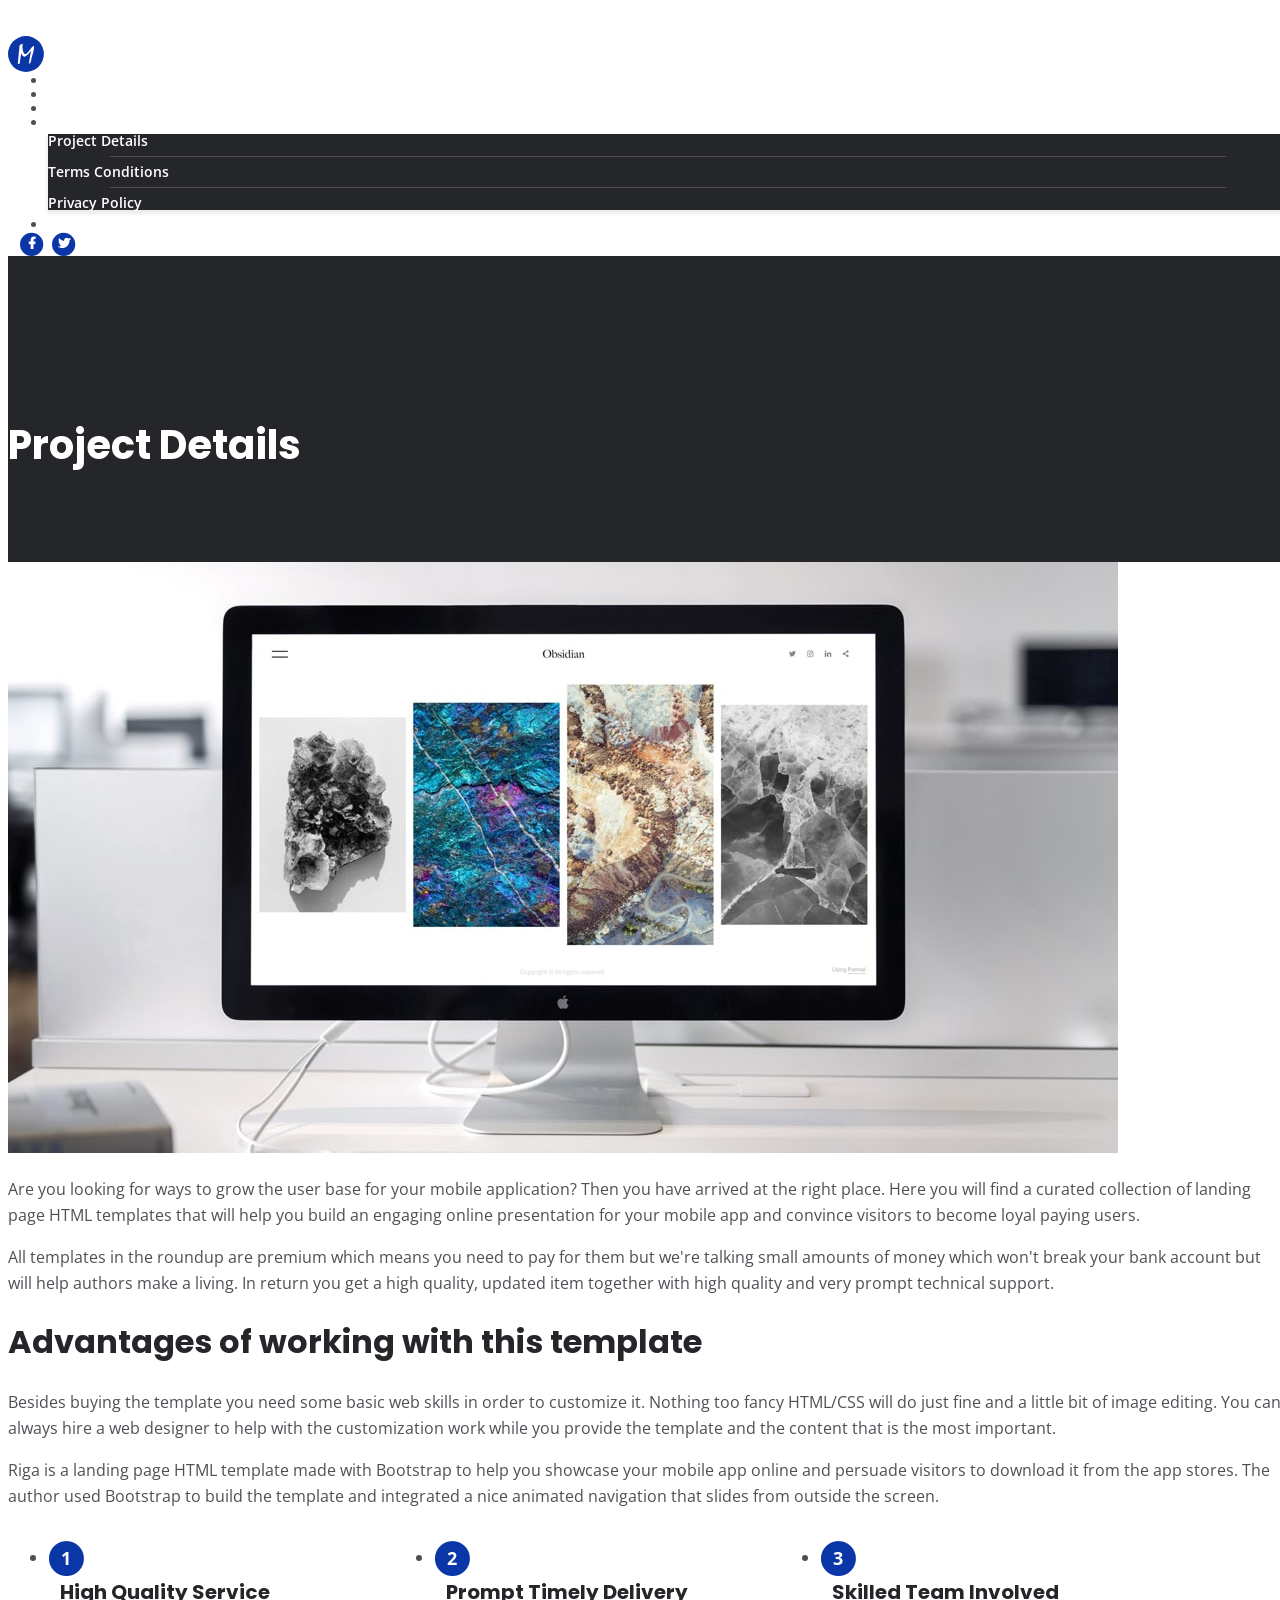
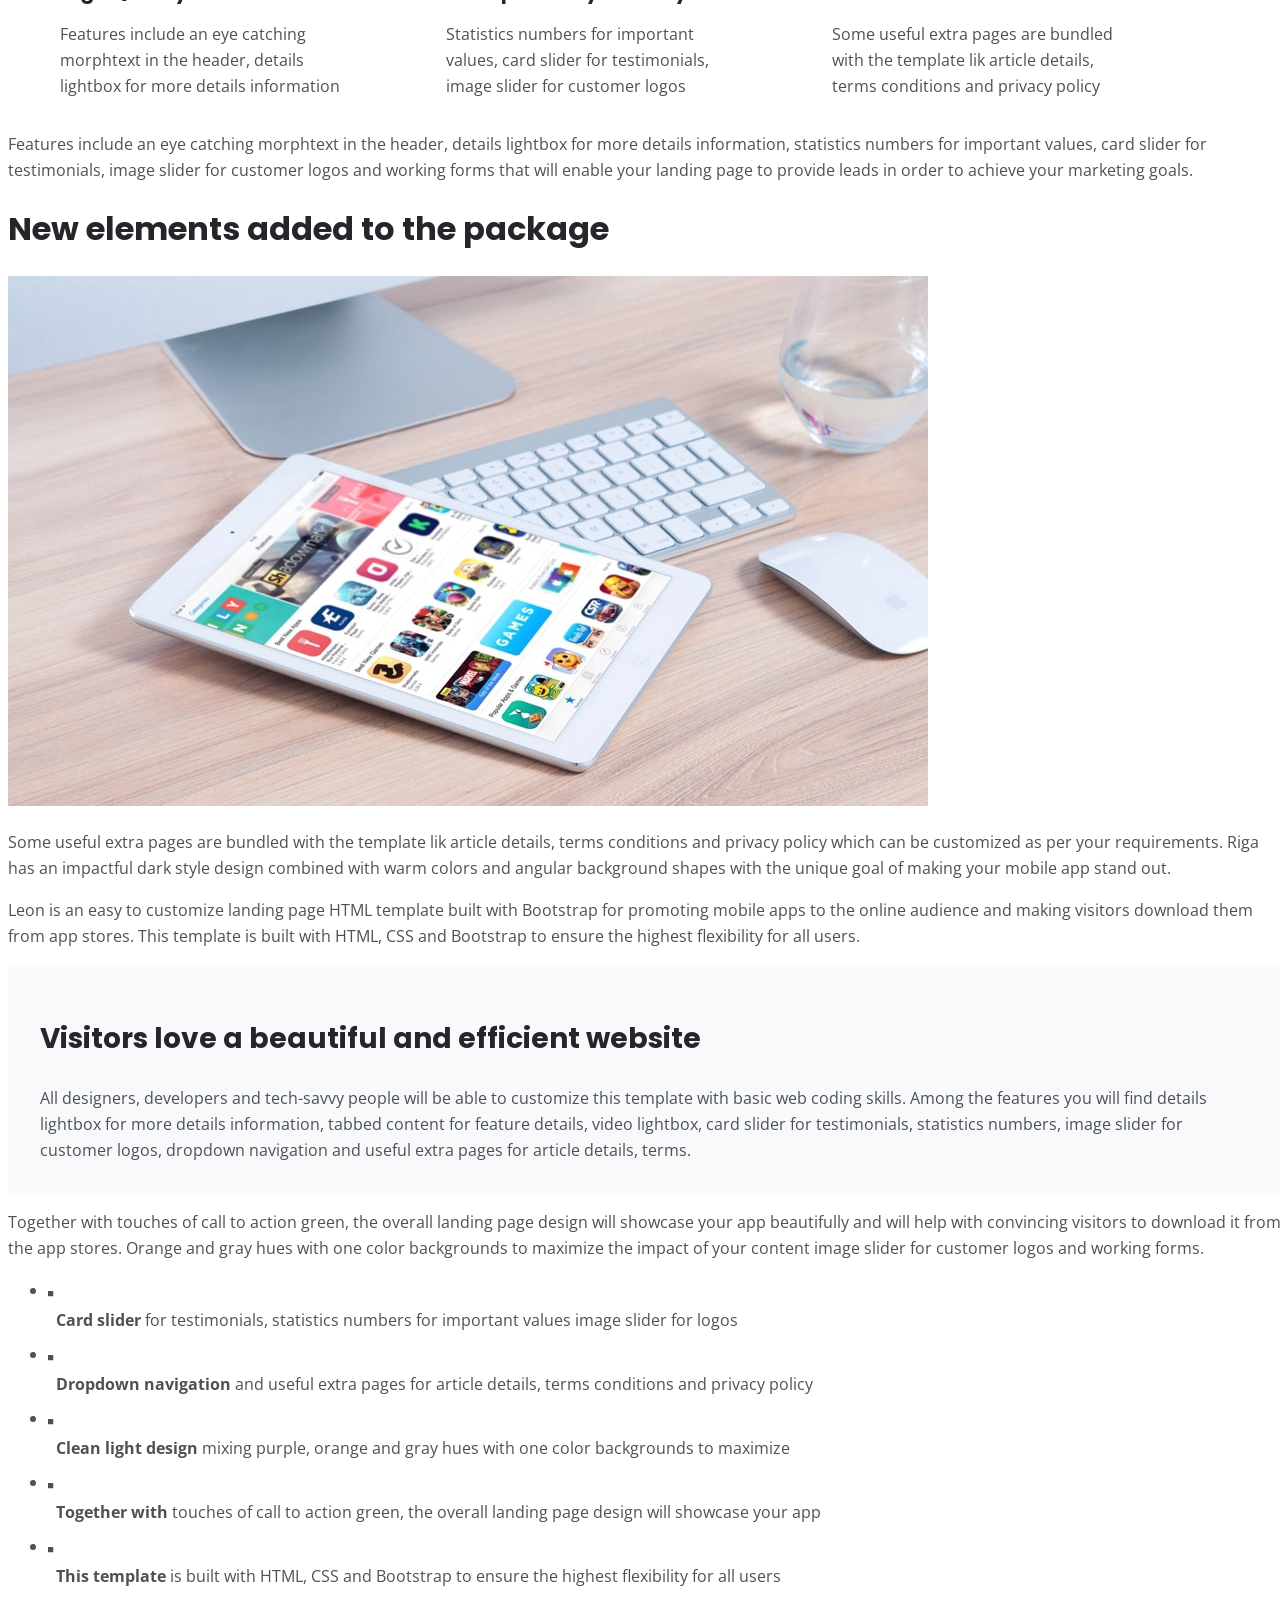
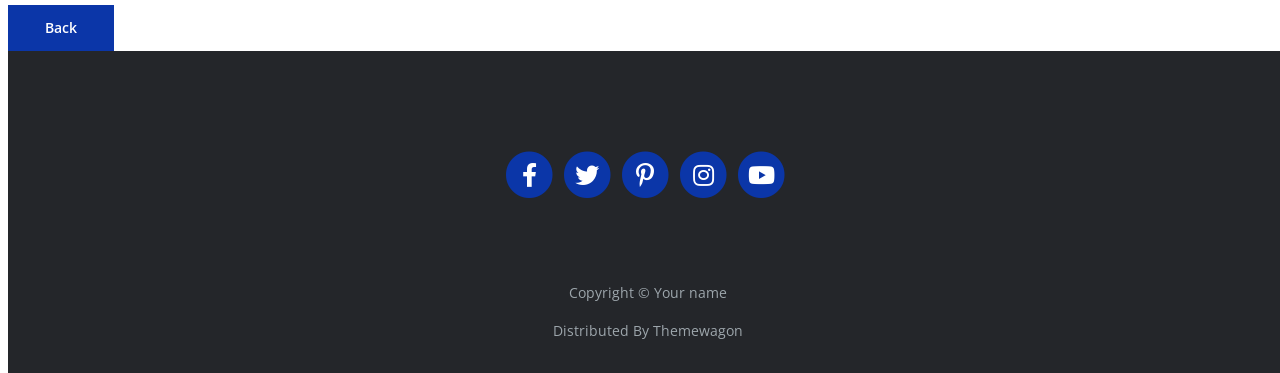
==== project.html @ 50401dd2 "first" ====
<!DOCTYPE html>
<html lang="en">
<head>
    <meta charset="utf-8">
    <meta name="viewport" content="width=device-width, initial-scale=1, shrink-to-fit=no">
    
    <!-- SEO Meta Tags -->
    <meta name="description" content="Your description">
    <meta name="author" content="Your name">

    <!-- OG Meta Tags to improve the way the post looks when you share the page on Facebook, Twitter, LinkedIn -->
	<meta property="og:site_name" content="" /> <!-- website name -->
	<meta property="og:site" content="" /> <!-- website link -->
	<meta property="og:title" content=""/> <!-- title shown in the actual shared post -->
	<meta property="og:description" content="" /> <!-- description shown in the actual shared post -->
	<meta property="og:image" content="" /> <!-- image link, make sure it's jpg -->
	<meta property="og:url" content="" /> <!-- where do you want your post to link to -->
	<meta name="twitter:card" content="summary_large_image"> <!-- to have large image post format in Twitter -->

    <!-- Webpage Title -->
    <title>Project Details - Mark</title>
    
    <!-- Styles -->
    <link rel="preconnect" href="https://fonts.gstatic.com">
    <link href="https://fonts.googleapis.com/css2?family=Open+Sans:ital,wght@0,400;0,600;0,700;1,400&family=Poppins:wght@600&display=swap" rel="stylesheet">
    <link href="css/bootstrap.css" rel="stylesheet">
    <link href="css/fontawesome-all.css" rel="stylesheet">
	<link href="css/styles.css" rel="stylesheet">
	
	<!-- Favicon  -->
    <link rel="icon" href="images/favicon.png">
</head>
<body data-spy="scroll" data-target=".fixed-top">
    
    <!-- Navigation -->
    <nav class="navbar navbar-expand-lg fixed-top navbar-dark">
        <div class="container">
            
            <!-- Image Logo -->
            <a class="navbar-brand logo-image" href="index.html"><img src="images/logo.svg" alt="alternative"></a>  

            <!-- Text Logo - Use this if you don't have a graphic logo -->
            <!-- <a class="navbar-brand logo-text page-scroll" href="index.html">Mark</a> -->

            <button class="navbar-toggler p-0 border-0" type="button" data-toggle="offcanvas">
                <span class="navbar-toggler-icon"></span>
            </button>

            <div class="navbar-collapse offcanvas-collapse" id="navbarsExampleDefault">
                <ul class="navbar-nav ml-auto">
                    <li class="nav-item">
                        <a class="nav-link page-scroll" href="index.html#header">Home <span class="sr-only">(current)</span></a>
                    </li>
                    <li class="nav-item">
                        <a class="nav-link page-scroll" href="index.html#about">About</a>
                    </li>
                    <li class="nav-item">
                        <a class="nav-link page-scroll" href="index.html#services">Services</a>
                    </li>
                    <li class="nav-item dropdown">
                        <a class="nav-link dropdown-toggle" href="#" id="dropdown01" data-toggle="dropdown" aria-haspopup="true" aria-expanded="false">Drop</a>
                        <div class="dropdown-menu" aria-labelledby="dropdown01">
                            <a class="dropdown-item page-scroll" href="project.html">Project Details</a>
                            <div class="dropdown-divider"></div>
                            <a class="dropdown-item page-scroll" href="terms.html">Terms Conditions</a>
                            <div class="dropdown-divider"></div>
                            <a class="dropdown-item page-scroll" href="privacy.html">Privacy Policy</a>
                        </div>
                    </li>
                    <li class="nav-item">
                        <a class="nav-link page-scroll" href="index.html#contact">Contact</a>
                    </li>
                </ul>
                <span class="nav-item social-icons">
                    <span class="fa-stack">
                        <a href="#your-link">
                            <i class="fas fa-circle fa-stack-2x"></i>
                            <i class="fab fa-facebook-f fa-stack-1x"></i>
                        </a>
                    </span>
                    <span class="fa-stack">
                        <a href="#your-link">
                            <i class="fas fa-circle fa-stack-2x"></i>
                            <i class="fab fa-twitter fa-stack-1x"></i>
                        </a>
                    </span>
                </span>
            </div> <!-- end of navbar-collapse -->
        </div> <!-- end of container -->
    </nav> <!-- end of navbar -->
    <!-- end of navigation -->


    <!-- Header -->
    <header class="ex-header">
        <div class="container">
            <div class="row">
                <div class="col-xl-10 offset-xl-1">
                    <h1>Project Details</h1>
                </div> <!-- end of col -->
            </div> <!-- end of row -->
        </div> <!-- end of container -->
    </header> <!-- end of ex-header -->
    <!-- end of header -->


    <!-- Basic -->
    <div class="ex-basic-1 pt-5 pb-5">
        <div class="container">
            <div class="row">
                <div class="col-lg-12">
                    <img class="img-fluid mt-5 mb-3" src="images/project-details-large.jpg" alt="alternative">
                </div> <!-- end of col -->
            </div> <!-- end of row -->
        </div> <!-- end of container -->
    </div> <!-- end of ex-basic-1 -->
    <!-- end of basic -->


    <!-- Basic -->
    <div class="ex-basic-1 pt-4">
        <div class="container">
            <div class="row">
                <div class="col-xl-10 offset-xl-1">
                    <p>Are you looking for ways to grow the user base for your mobile application? Then you have arrived at the right place. Here you will find a curated collection of landing page HTML templates that will help you build an engaging online presentation for your mobile app and convince visitors to become loyal paying users.</p>
                    <p class="mb-5">All templates in the roundup are premium which means you need to pay for them but we're talking small amounts of money which won't break your bank account but will help authors make a living. In return you get a high quality, updated item together with high quality and very prompt technical support.</p>

                    <h2 class="mb-3">Advantages of working with this template</h2>
                    <p>Besides buying the template you need some basic web skills in order to customize it. Nothing too fancy HTML/CSS will do just fine and a little bit of image editing. You can always hire a web designer to help with the customization work while you provide the template and the content that is the most important.</p>
                    <p class="mb-4">Riga is a landing page HTML template made with Bootstrap to help you showcase your mobile app online and persuade visitors to download it from the app stores. The author used Bootstrap to build the template and integrated a nice animated navigation that slides from outside the screen.</p>
                </div> <!-- end of col -->
            </div> <!-- end of row -->
        </div> <!-- end of container -->
    </div> <!-- end of ex-basic-1 -->
    <!-- end of basic -->


    <!-- Cards -->
    <div class="ex-cards-1 pt-3 pb-3">
        <div class="container">
            <div class="row">
                <div class="col-lg-12">
                    
                    <!-- Card -->
                    <div class="card">
                        <ul class="list-unstyled">
                            <li class="media">
                                <span class="fa-stack">
                                    <span class="fas fa-circle fa-stack-2x"></span>
                                    <span class="fa-stack-1x">1</span>
                                </span>
                                <div class="media-body">
                                    <h5>High Quality Service</h5>
                                    <p>Features include an eye catching morphtext in the header, details lightbox for more details information</p>
                                </div>
                            </li>
                        </ul>
                    </div> <!-- end of card -->
                    <!-- end of card -->

                    <!-- Card -->
                    <div class="card">
                        <ul class="list-unstyled">
                            <li class="media">
                                <span class="fa-stack">
                                    <span class="fas fa-circle fa-stack-2x"></span>
                                    <span class="fa-stack-1x">2</span>
                                </span>
                                <div class="media-body">
                                    <h5>Prompt Timely Delivery</h5>
                                    <p>Statistics numbers for important values, card slider for testimonials, image slider for customer logos</p>
                                </div>
                            </li>
                        </ul>
                    </div> <!-- end of card -->
                    <!-- end of card -->

                    <!-- Card -->
                    <div class="card">
                        <ul class="list-unstyled">
                            <li class="media">
                                <span class="fa-stack">
                                    <span class="fas fa-circle fa-stack-2x"></span>
                                    <span class="fa-stack-1x">3</span>
                                </span>
                                <div class="media-body">
                                    <h5>Skilled Team Involved</h5>
                                    <p>Some useful extra pages are bundled with the template lik article details, terms conditions and privacy policy</p>
                                </div>
                            </li>
                        </ul>
                    </div> <!-- end of card -->
                    <!-- end of card -->

                </div> <!-- end of col -->   
            </div> <!-- end of row -->   
        </div> <!-- end of container -->   
    </div> <!-- end of ex-cards-1 -->
    <!-- end of cards -->


    <!-- Basic -->
    <div class="ex-basic-1 pt-3 pb-5">
        <div class="container">
            <div class="row">
                <div class="col-xl-10 offset-xl-1">
                    <p class="mb-5">Features include an eye catching morphtext in the header, details lightbox for more details information, statistics numbers for important values, card slider for testimonials, image slider for customer logos and working forms that will enable your landing page to provide leads in order to achieve your marketing goals.</p>
                    
                    <h2 class="mb-4">New elements added to the package</h2>
                    <img class="img-fluid mb-5" src="images/project-details-small.jpg" alt="alternative">
                    <p>Some useful extra pages are bundled with the template lik article details, terms conditions and privacy policy which can be customized as per your requirements. Riga has an impactful dark style design combined with warm colors and angular background shapes with the unique goal of making your mobile app stand out.</p>
                    <p class="mb-5">Leon is an easy to customize landing page HTML template built with Bootstrap for promoting mobile apps to the online audience and making visitors download them from app stores. This template is built with HTML, CSS and Bootstrap to ensure the highest flexibility for all users.</p>
                    <div class="text-box mb-5">
                        <h3>Visitors love a beautiful and efficient website</h3>
                        <p>All designers, developers and tech-savvy people will be able to customize this template with basic web coding skills. Among the features you will find details lightbox for more details information, tabbed content for feature details, video lightbox, card slider for testimonials, statistics numbers, image slider for customer logos, dropdown navigation and useful extra pages for article details, terms.</p>
                    </div> <!-- end of text-box -->
                    <p class="mb-4">Together with touches of call to action green, the overall landing page design will showcase your app beautifully and will help with convincing visitors to download it from the app stores. Orange and gray hues with one color backgrounds to maximize the impact of your content image slider for customer logos and working forms.</p>
                    <ul class="list-unstyled li-space-lg mb-5">
                        <li class="media">
                            <i class="fas fa-square"></i>
                            <div class="media-body"><strong>Card slider</strong> for testimonials, statistics numbers for important values image slider for logos</div>
                        </li>
                        <li class="media">
                            <i class="fas fa-square"></i>
                            <div class="media-body"><strong>Dropdown navigation</strong> and useful extra pages for article details, terms conditions and privacy policy</div>
                        </li>
                        <li class="media">
                            <i class="fas fa-square"></i>
                            <div class="media-body"><strong>Clean light design</strong> mixing purple, orange and gray hues with one color backgrounds to maximize</div>
                        </li>
                        <li class="media">
                            <i class="fas fa-square"></i>
                            <div class="media-body"><strong>Together with</strong> touches of call to action green, the overall landing page design will showcase your app</div>
                        </li>
                        <li class="media">
                            <i class="fas fa-square"></i>
                            <div class="media-body"><strong>This template</strong> is built with HTML, CSS and Bootstrap to ensure the highest flexibility for all users</div>
                        </li>
                    </ul>

                    <a class="btn-solid-reg mb-5" href="index.html">Back</a>
                </div> <!-- end of col -->
            </div> <!-- end of row -->
        </div> <!-- end of container -->
    </div> <!-- end of ex-basic-1 -->
    <!-- end of basic -->


    <!-- Footer -->
    <div class="footer bg-gray">
        <div class="container">
            <div class="row">
                <div class="col-lg-12">
                    <div class="social-container">
                        <span class="fa-stack">
                            <a href="#your-link">
                                <i class="fas fa-circle fa-stack-2x"></i>
                                <i class="fab fa-facebook-f fa-stack-1x"></i>
                            </a>
                        </span>
                        <span class="fa-stack">
                            <a href="#your-link">
                                <i class="fas fa-circle fa-stack-2x"></i>
                                <i class="fab fa-twitter fa-stack-1x"></i>
                            </a>
                        </span>
                        <span class="fa-stack">
                            <a href="#your-link">
                                <i class="fas fa-circle fa-stack-2x"></i>
                                <i class="fab fa-pinterest-p fa-stack-1x"></i>
                            </a>
                        </span>
                        <span class="fa-stack">
                            <a href="#your-link">
                                <i class="fas fa-circle fa-stack-2x"></i>
                                <i class="fab fa-instagram fa-stack-1x"></i>
                            </a>
                        </span>
                        <span class="fa-stack">
                            <a href="#your-link">
                                <i class="fas fa-circle fa-stack-2x"></i>
                                <i class="fab fa-youtube fa-stack-1x"></i>
                            </a>
                        </span>
                    </div> <!-- end of social-container -->
                </div> <!-- end of col -->
            </div> <!-- end of row -->
        </div> <!-- end of container -->
    </div> <!-- end of footer -->  
    <!-- end of footer -->


    <!-- Copyright -->
    <div class="copyright bg-gray">
        <div class="container">
            <div class="row">
                <div class="col-lg-12">
                    <p class="p-small">Copyright © <a class="no-line" href="#your-link">Your name</a></p>
                </div> <!-- end of col -->
            </div> <!-- enf of row -->
        </div> <!-- end of container -->


        <div class="container">
            <div class="row">
                <div class="col-lg-12">
                    <p class="p-small">Distributed By <a class="no-line" href="https://themewagon.com/">Themewagon</a></p>
                </div> <!-- end of col -->
            </div> <!-- enf of row -->
        </div> <!-- end of container -->
    </div> <!-- end of copyright --> 
    <!-- end of copyright -->
    
    	
    <!-- Scripts -->
    <script src="js/jquery.min.js"></script> <!-- jQuery for Bootstrap's JavaScript plugins -->
    <script src="js/bootstrap.min.js"></script> <!-- Bootstrap framework -->
    <script src="js/jquery.easing.min.js"></script> <!-- jQuery Easing for smooth scrolling between anchors -->
    <script src="js/scripts.js"></script> <!-- Custom scripts -->
</body>
</html>
---- css/styles.css ----
/* Description: Master CSS file */

/*****************************************
Table Of Contents:
- General Styles
- Navigation
- Header
- About
- Services
- Details
- Projects
- Works
- Testimonials
- Questions
- Contact
- Footer 
- Copyright
- Back To Top Button
- Extra Pages
- Media Queries
******************************************/

/*****************************************
Colors:
- Backgrounds, navbar - black #24262a
- Backgrounds - light gray #f7f9fb
- Buttons, icons - blue #0b36a8
- Headings text - black #24262a
- Body text - dark gray #4d5055
******************************************/


/**************************/
/*     General Styles     */
/**************************/
body,
html {
    width: 100%;
	height: 100%;
}

body, p {
	color: #4d5055; 
	font: 400 1rem/1.625rem "Open Sans", sans-serif;
}

h1 {
	color: #24262a;
	font-weight: 700;
	font-size: 2.5rem;
	line-height: 3.25rem;
	font-family: "Poppins"
}

h2 {
	color: #24262a;
	font-weight: 700;
	font-size: 2rem;
	line-height: 2.5rem;
	font-family: "Poppins"
}

h3 {
	color: #24262a;
	font-weight: 700;
	font-size: 1.75rem;
	line-height: 2.25rem;
	font-family: "Poppins"
}

h4 {
	color: #24262a;
	font-weight: 700;
	font-size: 1.5rem;
	line-height: 2rem;
	font-family: "Poppins"
}

h5 {
	color: #24262a;
	font-weight: 700;
	font-size: 1.25rem;
	line-height: 1.625rem;
	font-family: "Poppins"
}

h6 {
	color: #24262a;
	font-weight: 700;
	font-size: 1rem;
	line-height: 1.375rem;
	font-family: "Poppins"
}

.p-large {
	font-size: 1.125rem;
	line-height: 1.75rem;
}

.p-small {
	font-size: 0.875rem;
	line-height: 1.5rem;
}

.testimonial-text {
	font-style: italic;
}

.testimonial-author {
	font-weight: 700;
	font-size: 1rem;
	line-height: 1.5rem;
}

.li-space-lg li {
	margin-bottom: 0.5rem;
}

a {
	color: #4d5055;
	text-decoration: underline;
}

a:hover {
	color: #4d5055;
	text-decoration: underline;
}

.no-line {
	text-decoration: none;
}

.no-line:hover {
	text-decoration: none;
}

.blue {
	color: #2259ec;
}

.bg-gray {
	background-color: #f7f9fb;
}

.section-divider {
	display: block;
	height: 1px;
	margin: 0;
	border: none;
	background-color: #d3dae2;
}

.btn-solid-reg {
	display: inline-block;
	padding: 1.375rem 2.25rem 1.375rem 2.25rem;
	border: 1px solid #0b36a8;
	background-color: #0b36a8;
	color: #ffffff;
	font-weight: 600;
	font-size: 0.875rem;
	line-height: 0;
	text-decoration: none;
	transition: all 0.2s;
}

.btn-solid-reg:hover {
	background-color: transparent;
	color: #0b36a8; /* needs to stay here because of the color property of a tag */
	text-decoration: none;
}

.btn-solid-lg {
	display: inline-block;
	padding: 1.625rem 2.625rem 1.625rem 2.625rem;
	border: 1px solid #0b36a8;
	background-color: #0b36a8;
	color: #ffffff;
	font-weight: 600;
	font-size: 0.875rem;
	line-height: 0;
	text-decoration: none;
	transition: all 0.2s;
}

.btn-solid-lg:hover {
	background-color: transparent;
	color: #0b36a8; /* needs to stay here because of the color property of a tag */
	text-decoration: none;
}

.btn-outline-reg {
	display: inline-block;
	padding: 1.375rem 2.25rem 1.375rem 2.25rem;
	border: 1px solid #24262a;
	background-color: transparent;
	color: #24262a;
	font-weight: 600;
	font-size: 0.875rem;
	line-height: 0;
	text-decoration: none;
	transition: all 0.2s;
}

.btn-outline-reg:hover {
	background-color: #24262a;
	color: #ffffff;
	text-decoration: none;
}

.btn-outline-lg {
	display: inline-block;
	padding: 1.625rem 2.625rem 1.625rem 2.625rem;
	border: 1px solid #24262a;
	background-color: transparent;
	color: #24262a;
	font-weight: 600;
	font-size: 0.875rem;
	line-height: 0;
	text-decoration: none;
	transition: all 0.2s;
}

.btn-outline-lg:hover {
	background-color: #24262a;
	color: #ffffff;
	text-decoration: none;
}

.btn-outline-sm {
	display: inline-block;
	padding: 1rem 1.5rem 1rem 1.5rem;
	border: 1px solid #24262a;
	background-color: transparent;
	color: #24262a;
	font-weight: 600;
	font-size: 0.875rem;
	line-height: 0;
	text-decoration: none;
	transition: all 0.2s;
}

.btn-outline-sm:hover {
	background-color: #24262a;
	color: #ffffff;
	text-decoration: none;
}

.form-group {
	position: relative;
	margin-bottom: 1.25rem;
}

.label-control {
	position: absolute;
	top: 0.875rem;
	left: 1.5rem;
	color: #7d838a;
	opacity: 1;
	font-size: 0.875rem;
	line-height: 1.375rem;
	cursor: text;
	transition: all 0.2s ease;
}

.form-control-input:focus + .label-control,
.form-control-input.notEmpty + .label-control,
.form-control-textarea:focus + .label-control,
.form-control-textarea.notEmpty + .label-control {
	top: 0.125rem;
	color: #4d5055;
	opacity: 1;
	font-size: 0.75rem;
	font-weight: 700;
}

.form-control-input,
.form-control-select {
	display: block; /* needed for proper display of the label in Firefox, IE, Edge */
	width: 100%;
	padding-top: 1.125rem;
	padding-bottom: 0.125rem;
	padding-left: 1.5rem;
	border: 1px solid #cbcbd1;
	background-color: #ffffff;
	color: #4d5055;
	font-size: 0.875rem;
	line-height: 1.875rem;
	transition: all 0.2s;
	-webkit-appearance: none; /* removes inner shadow on form inputs on ios safari */
}

.form-control-select {
	padding-top: 0.5rem;
	padding-bottom: 0.5rem;
	height: 3.25rem;
	color: #7d838a;
}

select {
    /* you should keep these first rules in place to maintain cross-browser behavior */
    -webkit-appearance: none;
	-moz-appearance: none;
	-ms-appearance: none;
    -o-appearance: none;
    appearance: none;
    background-image: url('../images/down-arrow.png');
    background-position: 96% 50%;
    background-repeat: no-repeat;
    outline: none;
}

.form-control-textarea {
	display: block; /* used to eliminate a bottom gap difference between Chrome and IE/FF */
	width: 100%;
	height: 14rem; /* used instead of html rows to normalize height between Chrome and IE/FF */
	padding-top: 1.5rem;
	padding-left: 1.3125rem;
	border: 1px solid #cbcbd1;
	background-color: #ffffff;
	color: #4d5055;
	font-size: 0.875rem;
	line-height: 1.5rem;
	transition: all 0.2s;
}

.form-control-input:focus,
.form-control-select:focus,
.form-control-textarea:focus {
	border: 1px solid #a1a1a1;
	outline: none; /* Removes blue border on focus */
}

.form-control-input:hover,
.form-control-select:hover,
.form-control-textarea:hover {
	border: 1px solid #a1a1a1;
}

.checkbox {
	font-size: 0.75rem;
	line-height: 1.25rem;
}

input[type='checkbox'] {
	vertical-align: -10%;
	margin-right: 0.5rem;
}

.form-control-submit-button {
	display: inline-block;
	width: 100%;
	height: 3.25rem;
	border: 1px solid #0b36a8;
	border-radius: 32px;
	background-color: #0b36a8;
	color: #ffffff;
	font-weight: 600;
	font-size: 0.875rem;
	line-height: 0;
	cursor: pointer;
	transition: all 0.2s;
}

.form-control-submit-button:hover {
	border: 1px solid #24262a;
	background-color: transparent;
	color: #24262a;
}


/**********************/
/*     Navigation     */
/**********************/
.navbar {
	background-color: #24262a;
	font-weight: 600;
	font-size: 0.875rem;
	line-height: 0.875rem;
	box-shadow: 0 1px 6px 0 rgba(0, 0, 0, 0.025);
}

.navbar .navbar-brand {
	padding-top: 0.125rem;
	padding-bottom: 0.125rem;
}

.navbar .logo-image img {
    width: 118px;
	height: 36px;
}

.navbar .logo-text {
	color: #ffffff;
	font-weight: 700;
	font-size: 1.875rem;
	line-height: 1rem;
	text-decoration: none;
}

.offcanvas-collapse {
	position: fixed;
	top: 3.25rem; /* adjusts the height between the top of the page and the offcanvas menu */
	bottom: 0;
	left: 100%;
	width: 100%;
	padding-right: 1rem;
	padding-left: 1rem;
	overflow-y: auto;
	visibility: hidden;
	background-color: #24262a;
	transition: visibility .3s ease-in-out, -webkit-transform .3s ease-in-out;
	transition: transform .3s ease-in-out, visibility .3s ease-in-out;
	transition: transform .3s ease-in-out, visibility .3s ease-in-out, -webkit-transform .3s ease-in-out;
}

.offcanvas-collapse.open {
	visibility: visible;
	-webkit-transform: translateX(-100%);
	transform: translateX(-100%);
}

.navbar .navbar-nav {
	margin-top: 0.75rem;
	margin-bottom: 0.5rem;
}

.navbar .nav-item .nav-link {
	padding-top: 0.625rem;
	padding-bottom: 0.625rem;
	color: #ffffff;
	text-decoration: none;
	transition: all 0.2s ease;
}

.navbar .nav-item.dropdown.show .nav-link,
.navbar .nav-item .nav-link:hover,
.navbar .nav-item .nav-link.active {
	color: #9c9ead;
}

/* Dropdown Menu */
.navbar .dropdown .dropdown-menu {
	animation: fadeDropdown 0.2s; /* required for the fade animation */
}

@keyframes fadeDropdown {
    0% {
        opacity: 0;
    }

    100% {
        opacity: 1;
	}
}

.navbar .dropdown-menu {
	margin-top: 0.5rem;
	margin-bottom: 0.5rem;
	border: none;
	background-color: #24262a;
}

.navbar .dropdown-item {
	padding-top: 0.5rem;
	padding-bottom: 0.5rem;
	color: #ffffff;
	font-weight: 600;
	font-size: 0.875rem;
	line-height: 0.875rem;
	text-decoration: none;
}

.navbar .dropdown-item:hover {
	background-color: #24262a;
	color: #9c9ead;
}

.navbar .dropdown-divider {
	width: 100%;
	height: 1px;
	margin: 0.5rem auto 0.5rem auto;
	border: none;
	background-color: #505050;
}
/* end of dropdown menu */

.navbar .fa-stack {
	width: 2em;
	margin-right: 0.25rem;
	font-size: 0.75rem;
}

.navbar .fa-stack-2x {
	color: #0b36a8;
	transition: all 0.2s ease;
}

.navbar .fa-stack-1x {
	color: #ffffff;
	transition: all 0.2s ease;
}

.navbar .fa-stack:hover .fa-stack-2x {
	color: #ffffff;
}

.navbar .fa-stack:hover .fa-stack-1x {
	color: #0b36a8;
}

.navbar .navbar-toggler {
	padding: 0;
	border: none;
	font-size: 1.25rem;
}


/******************/
/*     Header     */
/******************/
.header {
	padding-top: 7rem;
	padding-bottom: 5.5rem;
	background: linear-gradient(rgba(0, 0, 0, 0.1), rgba(0, 0, 0, 0.1)), url('../img/image.png') center center no-repeat;
	background-size: cover;
	text-align: center;
}

.header .h1-large {
	margin-bottom: 1.75rem;
	color: #ffffff;
}

.header .btn-solid-lg:hover {
	border: 1px solid #ffffff;
	color: #ffffff;
}

.header .btn-outline-lg {
	padding: 1.625rem 1.625rem 1.625rem 1.625rem;
	border: none;
	color: #ffffff;
}

.header .btn-outline-lg:hover {
	background: transparent;
	color: #9c9ead;
	text-decoration: none;
}

.header .btn-outline-lg .fas {
	margin-right: 0.375rem;
}


/*****************/
/*     About     */
/*****************/
.basic-1 {
	padding-top: 7.75rem;
	padding-bottom: 5.25rem;
}

.basic-1 .text-container {
	margin-bottom: 3rem;
}

.basic-1 .time {
	margin-bottom: 0.5rem;
	color: #0b36a8;
	font-weight: 600;
	font-size: 0.875rem;
	line-height: 1.5rem;
	font-family: "Poppins";
}

.basic-1 h6 {
	margin-bottom: 0.125rem;
}


/********************/
/*     Services     */
/********************/
.basic-2 {
	padding-top: 7.75rem;
	padding-bottom: 5.25rem;
}

.basic-2 .h2-heading {
	margin-bottom: 0.75rem;
	text-align: center;
}

.basic-2 .p-heading {
	margin-bottom: 4rem;
	text-align: center;
}

.basic-2 .text-box {
	margin-bottom: 3rem;
	padding: 3.5rem 1rem 2.125rem 1rem;
	border: 1px solid #cfd7de;
}

.basic-2 .fas,
.basic-2 .far {
	margin-bottom: 1.75rem;
	color: #0b36a8;
	font-size: 3.5rem;
}

.basic-2 h4 {
	letter-spacing: 1px;
}


/*******************/
/*     Details     */
/*******************/
.split .area-1 {
	height: 430px;
	background: linear-gradient(to bottom right, rgba(25, 26, 29, 0.5), rgba(25, 26, 29, 0.5)), url('../images/details-background.jpg') center center no-repeat;
	background-size: cover;
}

.split .area-2 {
	padding-top: 7.75rem;
	padding-bottom: 7.75rem;
}

.split p {
	margin-bottom: 2.25rem;
}

.split .icons-container {
	margin-top: 3rem;
}

.split .icons-container img {
	width: 50px;
	margin-right: 0.625rem;
	margin-bottom: 0.75rem;
}


/********************/
/*     Projects     */
/********************/
.basic-3 {
	padding-top: 7.75rem;
	padding-bottom: 1rem;
}

.basic-3 .h2-heading {
	margin-bottom: 0.75rem;
	text-align: center;
}

.basic-3 .p-heading {
	margin-bottom: 4rem;
	text-align: center;
}

.basic-3 .text-container {
	margin-bottom: 4rem;
}

.basic-3 .image-container {
	margin-bottom: 1rem;
}

/* Hover Animation */
.basic-3 .image-container {
	overflow: hidden;
	margin-right: auto;
	margin-left: auto;
}

.basic-3 .image-container img {
	margin: 0;
	transition: all 0.2s;
}

.basic-3 .image-container:hover img {
	-moz-transform: scale(1.1);
	-webkit-transform: scale(1.1);
	transform: scale(1.1);
} 
/* end of hover animation */


/*****************/
/*     Works     */
/*****************/
.basic-4 {
	padding-bottom: 1rem;
}

.basic-4 .text-container {
	margin-bottom: 4rem;
}

.basic-4 .image-container {
	margin-bottom: 1rem;
}

/* Hover Animation */
.basic-4 .image-container {
	overflow: hidden;
	margin-right: auto;
	margin-left: auto;
}

.basic-4 .image-container img {
	margin: 0;
	transition: all 0.2s;
}

.basic-4 .image-container:hover img {
	-moz-transform: scale(1.15);
	-webkit-transform: scale(1.15);
	transform: scale(1.15);
} 
/* end of hover animation */


/************************/
/*     Testimonials     */
/************************/
.cards-1 {
	padding-top: 3rem;
	padding-bottom: 3.875rem;
}

.cards-1 .h2-heading {
	margin-bottom: 3rem;
	text-align: center;
}

.cards-1 .card {
	margin-bottom: 4rem;
	border: none;
}

.cards-1 .card-body {
	padding: 0;
	text-align: center;
}

.cards-1 .testimonial-text {
	margin-bottom: 1.625rem;
}

.cards-1 img {
	display: inline-block;
	width: 60px;
	margin-bottom: 0.875rem;
	border-radius: 50%;
}

.cards-1 .text {
	margin-top: 0.375rem;
}

.cards-1 .testimonial-author {
	color: #24262a;
}

.cards-1 .testimonial-author,
.cards-1 .occupation {
	font-size: 0.875rem;
	line-height: 1.375rem;
}


/*********************/
/*     Questions     */
/*********************/
.accordion-1 {
	padding-top: 7.75rem;
	padding-bottom: 6.75rem;
}

.accordion-1 .h2-heading {
	margin-bottom: 2.5rem;
	text-align: center;
}

.accordion-1 .card {
	margin-bottom: 1.75rem;
	border: none;
}

.accordion-1 .card-header {
	padding: 0;
	border: none;
	background-color: transparent;
}

.accordion-1 .card button {
	padding: 0;
	color: #24262a;
	font-weight: 600;
	font-size: 1.125rem;
	line-height: 1.75rem;
	font-family: 'Poppins';
}

.accordion-1 .card button:hover {
	text-decoration: none;
}

.accordion-1 .card button:before {
	float: left;
	margin-right: 0.625rem;
	font-family: 'Font Awesome 5 Free';
	font-weight: 900;
	content: "\f078";
	transition: all 0.2s;
}

.accordion-1 .card button.collapsed:before {
	-webkit-transform: rotate(180deg);
	-moz-transform: rotate(180deg);
	transform: rotate(180deg);
} 

.accordion-1 .card-body {
	padding: 0.75rem 1.5rem 0.5rem 1.5rem;
}


/*******************/
/*     Contact     */
/*******************/
.form-1 {
	padding-top: 7.75rem;
	padding-bottom: 7rem;
	text-align: center;
}

.form-1 .h2-heading {
	margin-bottom: 0.75rem;
	text-align: center;
}

.form-1 .p-heading {
	margin-bottom: 4rem;
}


/******************/
/*     Footer     */
/******************/
.footer {
	padding-top: 6.25rem;
	padding-bottom: 2rem;
	background-color: #24262a;
	text-align: center;
}

.footer a {
	text-decoration: none;
}

.footer .fa-stack {
	width: 2em;
	margin-bottom: 1.25rem;
	margin-right: 0.375rem;
	font-size: 1.5rem;
}

.footer .fa-stack .fa-stack-1x {
    color: #ffffff;
	transition: all 0.2s ease;
}

.footer .fa-stack .fa-stack-2x {
	color: #0b36a8;
	transition: all 0.2s ease;
}

.footer .fa-stack:hover .fa-stack-1x {
	color: #0b36a8;
}

.footer .fa-stack:hover .fa-stack-2x {
    color: #ffffff;
}


/*********************/
/*     Copyright     */
/*********************/
.copyright {
	padding-top: 1rem;
	padding-bottom: 1rem;
	background-color: #24262a;
	text-align: center;
}

.copyright .p-small {
	color: #9da6ac;
	text-align: center;
}

.copyright a {
	color: #9da6ac;
}


/******************************/
/*     Back To Top Button     */
/******************************/
a.back-to-top {
	position: fixed;
	z-index: 999;
	right: 12px;
	bottom: 12px;
	display: none;
	width: 42px;
	height: 42px;
	border-radius: 30px;
	background: #3a424d url("../images/up-arrow.png") no-repeat center 47%;
	background-size: 18px 18px;
	text-indent: -9999px;
}

a:hover.back-to-top {
	background-color: #0b36a8;
}


/***********************/
/*     Extra Pages     */
/***********************/
.ex-header {
	padding-top: 8.5rem;
	padding-bottom: 4rem;
	background-color: #24262a;
}

.ex-header h1 {
	color: #ffffff;
}

.ex-basic-1 .list-unstyled .fas {
	font-size: 0.375rem;
	line-height: 1.625rem;
}

.ex-basic-1 .list-unstyled .media-body {
	margin-left: 0.5rem;
}

.ex-basic-1 .text-box {
	padding: 1.25rem 1.25rem 0.5rem 1.25rem;
	background-color: #f7f9fb;
}

.ex-cards-1 .card {
	border: none;
	background-color: transparent;
}

.ex-cards-1 .card .fa-stack {
	width: 2em;
	font-size: 1.125rem;
}

.ex-cards-1 .card .fa-stack-2x {
	color: #0b36a8;
}

.ex-cards-1 .card .fa-stack-1x {
	color: #ffffff;
	font-weight: 700;
	line-height: 2.125rem;
}

.ex-cards-1 .card .list-unstyled .media-body {
	margin-left: 0.75rem;
}

.ex-cards-1 .card .list-unstyled .media-body h5 {
	margin-top: 0.125rem;
	margin-bottom: 0.375rem;
}


/**************************/
/*   Mobile Optimization   */
/**************************/

/* Mobile: Small Screens (< 576px) */
@media (max-width: 575.98px) {
	/* General */
	body {
		padding-left: 0;
		padding-right: 0;
	}
	
	h1 {
		font-size: 1.75rem;
		line-height: 2.25rem;
	}
	
	h2 {
		font-size: 1.5rem;
		line-height: 2rem;
	}
	
	h3 {
		font-size: 1.25rem;
		line-height: 1.75rem;
	}
	
	h4 {
		font-size: 1.125rem;
		line-height: 1.625rem;
	}
	
	h5, h6 {
		font-size: 1rem;
		line-height: 1.375rem;
	}
	
	p {
		font-size: 0.95rem;
		line-height: 1.5rem;
	}
	
	.container {
		padding-left: 1rem !important;
		padding-right: 1rem !important;
	}
	
	/* Navigation */
	.navbar {
		padding-top: 0.5rem !important;
		padding-bottom: 0.5rem !important;
	}
	
	.navbar-brand {
		margin-right: 0;
	}
	
	.navbar-brand img {
		height: 2.5rem;
	}
	
	.navbar-toggler {
		padding: 0.25rem 0.5rem !important;
	}
	
	.navbar-collapse {
		margin-top: 1rem;
	}
	
	.navbar-nav {
		text-align: center;
	}
	
	.navbar-nav .nav-link {
		padding: 0.75rem 0 !important;
		font-size: 0.95rem;
	}
	
	.dropdown-menu {
		text-align: center;
		background-color: #f7f9fb !important;
	}
	
	/* Header */
	.header {
		padding-top: 7rem !important;
		padding-bottom: 3rem !important;
		text-align: center;
	}
	
	.header .h1-large {
		font-size: 1.75rem;
		line-height: 2.25rem;
		margin-bottom: 1.5rem;
	}
	
	.header .text-container {
		padding: 0 1rem;
	}
	
	/* Buttons */
	.btn-solid-lg,
	.btn-outline-lg {
		display: inline-block;
		margin: 0.5rem;
		padding: 0.75rem 1.5rem !important;
		font-size: 0.9rem;
		width: auto;
	}
	
	/* About Section */
	.basic-1 .col-lg-5,
	.basic-1 .col-lg-7,
	.basic-1 .col-lg-8,
	.basic-1 .col-lg-4 {
		margin-bottom: 2rem;
	}
	
	.basic-1 .text-container {
		padding: 1rem 0;
	}
	
	.basic-1 .text-container h2 {
		margin-bottom: 1rem;
		margin-top: 1rem;
	}
	
	.basic-1 .text-container p {
		margin-bottom: 1rem;
	}
	
	/* Education Section */
	#education .col-lg-3 {
		margin-bottom: 2rem;
	}
	
	#education img {
		max-height: 100px;
		object-fit: contain;
	}
	
	#education .col-lg-6 {
		margin-bottom: 2rem;
	}
	
	/* Experience Section */
	#experience .col-lg-4 {
		display: none;
	}
	
	#experience .col-lg-8 {
		padding-left: 0 !important;
		padding-right: 0 !important;
	}
	
	#experience .text-container.text-justify.row {
		flex-direction: column;
	}
	
	#experience .text-container h2 {
		font-size: 1.25rem;
		margin-bottom: 0.5rem;
	}
	
	#experience .col-md-6 {
		margin-bottom: 0.5rem;
	}
	
	#experience .text-container.second p {
		line-height: 1.6;
		font-size: 0.9rem;
	}
	
	#experience .text-container.second br {
		display: block;
		content: "";
		margin: 0.25rem 0;
	}
	
	/* Projects Section */
	#projects .text-container {
		margin-bottom: 2rem;
	}
	
	#projects .image-container {
		margin-bottom: 1rem;
		border-radius: 0.5rem;
		overflow: hidden;
	}
	
	#projects .image-container img {
		width: 100%;
		height: auto;
		display: block;
	}
	
	#projects p {
		margin-bottom: 1.5rem;
		padding: 0 0.5rem;
	}
	
	/* Works Section */
	.basic-4 .col-lg-4 {
		margin-bottom: 1.5rem;
	}
	
	.basic-4 .image-container {
		margin-bottom: 0.75rem;
		border-radius: 0.5rem;
		overflow: hidden;
	}
	
	.basic-4 .image-container img {
		width: 100%;
		height: auto;
		display: block;
	}
	
	/* Contact Form */
	.form-1 form {
		width: 100% !important;
		padding: 1rem 0;
	}
	
	.form-group {
		margin-bottom: 1.5rem;
	}
	
	.form-control-input,
	.form-control-textarea {
		padding: 0.75rem;
		font-size: 1rem;
	}
	
	.form-control-submit-button {
		width: 100%;
		padding: 0.75rem !important;
		font-size: 1rem;
	}
	
	/* Footer */
	.social-container {
		text-align: center;
		padding: 1rem 0;
	}
	
	.social-container .fa-stack {
		margin: 0.5rem;
		font-size: 1.5rem;
	}
	
	/* Text Utilities */
	.text-right {
		text-align: center !important;
	}
	
	.text-start {
		text-align: center !important;
	}
	
	.text-justify {
		text-align: justify !important;
	}
	
	.pl-3 {
		padding-left: 0 !important;
	}
	
	.ml-5 {
		margin-left: auto !important;
		margin-right: auto !important;
	}
	
	.pt-5 {
		padding-top: 1.5rem !important;
	}
}

/* Tablet: Medium Screens (576px - 767.98px) */
@media (min-width: 576px) and (max-width: 767.98px) {
	.container {
		padding-left: 1.5rem;
		padding-right: 1.5rem;
	}
	
	h1 {
		font-size: 2rem;
		line-height: 2.5rem;
	}
	
	h2 {
		font-size: 1.75rem;
		line-height: 2.25rem;
	}
	
	.header {
		padding-top: 8rem !important;
		padding-bottom: 5rem !important;
		text-align: center;
	}
	
	.header .h1-large {
		font-size: 2rem;
	}
	
	#experience .col-lg-4 {
		display: none;
	}
	
	#experience .col-lg-8 {
		padding: 0;
	}
	
	.basic-4 .col-lg-4 {
		margin-bottom: 2rem;
	}
	
	.form-1 form {
		width: 100% !important;
		max-width: 500px;
		margin: 0 auto;
	}
	
	.text-right {
		text-align: center !important;
	}
	
	.pl-3 {
		padding-left: 1.5rem;
	}
}


/*************************/
/*     Media Queries     */
/*************************/	
/* Min-width 768px */
@media (min-width: 768px) {

	/* Header */
	.header {
		padding-top: 11rem;
		padding-bottom: 9rem;
	}
	/* end of header */


	/* Services */
	.basic-2 .text-box {
		padding-right: 2.125rem;
		padding-left: 2.125rem;
	}
	/* end of services */


	/* Extra Pages */
	.ex-basic-1 .text-box {
		padding: 1.75rem 2rem 0.875rem 2rem;
	}
	/* end of extra pages */
}
/* end of min-width 768px */


/* Min-width 992px */
@media (min-width: 992px) {
	
	/* General Styles */
	.h2-heading {
		width: 35.25rem;
		margin-right: auto;
		margin-left: auto;
	}

	.p-heading {
		width: 46rem;
		margin-right: auto;
		margin-left: auto;
	}
	/* end of general styles */


	/* Navigation */
	.navbar {
		padding-top: 1.75rem;
		background-color: transparent;
		box-shadow: none;
		transition: all 0.2s;
	}

	.navbar.top-nav-collapse {
		padding-top: 0.5rem;
		padding-top: 0.5rem;
		background-color: #24262a;
		box-shadow: 0 3px 6px 0 rgba(0, 0, 0, 0.025);
	}

	.offcanvas-collapse {
		position: static;
		top: auto;
		bottom: auto;
		left: auto;
		width: auto;
		padding-right: 0;
		padding-left: 0;
		background-color: transparent;
		overflow-y: visible;
		visibility: visible;
	}

	.offcanvas-collapse.open {
		-webkit-transform: none;
		transform: none;
	}

	.navbar .navbar-nav {
		margin-top: 0;
		margin-bottom: 0;
	}
	
	.navbar .nav-item .nav-link {
		padding-right: 0.625rem;
		padding-left: 0.625rem;
	}

	.navbar .dropdown-menu {
		margin-top: 0.25rem;
		box-shadow: 0 3px 3px 1px rgba(0, 0, 0, 0.08);
	}

	.navbar .dropdown-divider {
		width: 90%;
	}

	.navbar .social-icons {
		margin-left: 0.5rem;
	}
	
	.navbar .fa-stack {
		margin-right: 0;
		margin-left: 0.25rem;
	}
	/* end of navigation */


	/* Header */
	.header {
		padding-top: 15rem;
		padding-bottom: 14rem;
		text-align: left;
	}
	/* end of header */


	/* Details */
	.split {
		height: 760px;
	}
	
	.split .area-1 {
		height: 100%;
		width: 50%;
		display: inline-block;
	}
	
	.split .area-2 {
		height: 100%;
		width: 50%;
		display: inline-block;
		vertical-align: top;
	}

	.split .text-container {
		width: 400px;
		margin-left: 3rem;
	}
	/* end of details */


	/* Testimonials */
	.cards-1 .card {
		display: inline-block;
		width: 290px;
		vertical-align: top;
	}

	.cards-1 .card:nth-of-type(3n+2) {
		margin-right: 1.5rem;
		margin-left: 1.5rem;
	}

	.cards-1 .card-body {
		text-align: left;
	}

	.cards-1 .details {
		display: flex;
		align-items: flex-start;
	}
	
	.cards-1 .details .text {
		flex-direction: column;
	}
	
	.cards-1 .details img {
		margin-right: 1.125rem;
	}
	/* end of testimonials */


	/* Accordion */
	.accordion-1 .accordion {
		width: 730px;
		margin-right: auto;
		margin-left: auto;
	}
	/* end of accordion */


	/* Contact */
	.form-1 form {
		width: 790px;
		margin-right: auto;
		margin-left: auto;
	}
	/* end of contact */


	/* Extra Pages */
	.ex-cards-1 .card {
		display: inline-block;
		width: 296px;
		vertical-align: top;
	}

	.ex-cards-1 .card:nth-of-type(3n+2) {
		margin-right: 1rem;
		margin-left: 1rem;
	}
	/* end of extra pages */
}
/* end of min-width 992px */


/* Min-width 1200px */
@media (min-width: 1200px) {

	/* General Styles */
	.h1-large {
		font-size: 3.75rem;
		line-height: 4.625rem;
	}
	/* end of general styles */


	/* Navigation */
	.navbar .container {
		max-width: 1330px;
	}
	/* end of navigation */


	/* Header */
	.header {
		padding-top: 18.25rem;
		padding-bottom: 17.25rem;
	}
	/* end of header */


	/* About */
	.basic-1 .text-container.first {
		margin-right: 2rem;
	}

	.basic-1 .text-container.second {
		margin-right: 1rem;
		margin-left: 1rem;
	}

	.basic-1 .text-container.third {
		margin-left: 2rem;
	}
	/* end of about */


	/* Details */
	.split {
		height: 700px;
	}

	.split .text-container {
		width: 460px;
		margin-left: 5rem;
	}
	/* end of details */


	/* Testimonials */
	.cards-1 .card {
		width: 338px;
	}
	
	.cards-1 .card:nth-of-type(3n+2) {
		margin-right: 2.625rem;
		margin-left: 2.625rem;
	}
	/* end of testimonials */
	

	/* Extra Pages */
	.ex-cards-1 .card {
		width: 336px;
	}

	.ex-cards-1 .card:nth-of-type(3n+2) {
		margin-right: 2.875rem;
		margin-left: 2.875rem;
	}
	/* end of extra pages */
}
/* end of min-width 1200px */
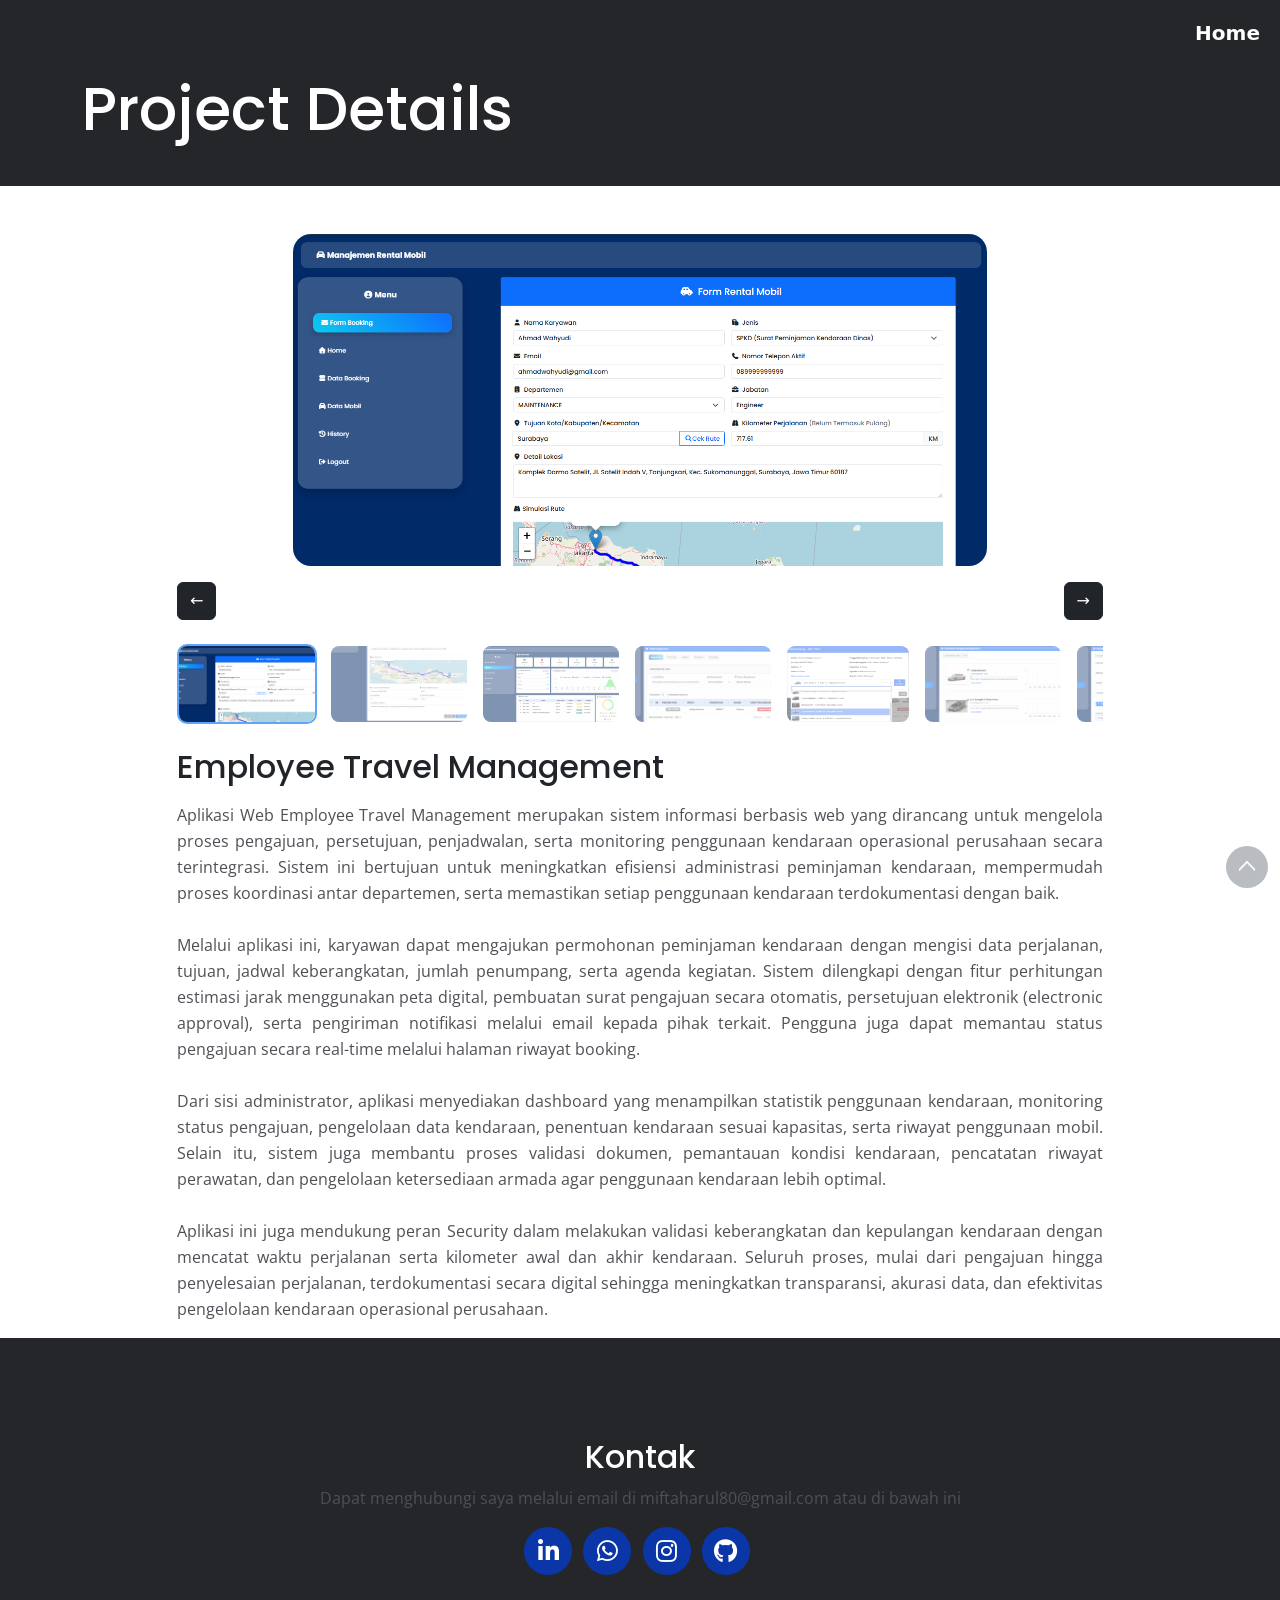
==== commit f3e3d23f: "project fiture" ====
--- a/project.html
+++ b/project.html
@@ -1,321 +1,266 @@
 <!DOCTYPE html>
 <html lang="en">
+
 <head>
     <meta charset="utf-8">
     <meta name="viewport" content="width=device-width, initial-scale=1, shrink-to-fit=no">
-    
-    <!-- SEO Meta Tags -->
     <meta name="description" content="Your description">
     <meta name="author" content="Your name">
-
-    <!-- OG Meta Tags to improve the way the post looks when you share the page on Facebook, Twitter, LinkedIn -->
-	<meta property="og:site_name" content="" /> <!-- website name -->
-	<meta property="og:site" content="" /> <!-- website link -->
-	<meta property="og:title" content=""/> <!-- title shown in the actual shared post -->
-	<meta property="og:description" content="" /> <!-- description shown in the actual shared post -->
-	<meta property="og:image" content="" /> <!-- image link, make sure it's jpg -->
-	<meta property="og:url" content="" /> <!-- where do you want your post to link to -->
-	<meta name="twitter:card" content="summary_large_image"> <!-- to have large image post format in Twitter -->
-
-    <!-- Webpage Title -->
-    <title>Project Details - Mark</title>
-    
-    <!-- Styles -->
+    <meta property="og:site_name" content="" />
+    <meta property="og:site" content="" />
+    <meta property="og:title" content="" />
+    <meta property="og:description" content="" />
+    <meta property="og:image" content="" />
+    <meta property="og:url" content="" />
+    <meta name="twitter:card" content="summary_large_image">
+    <title>Miftth Webpage Title</title>
     <link rel="preconnect" href="https://fonts.gstatic.com">
-    <link href="https://fonts.googleapis.com/css2?family=Open+Sans:ital,wght@0,400;0,600;0,700;1,400&family=Poppins:wght@600&display=swap" rel="stylesheet">
+    <link
+        href="https://fonts.googleapis.com/css2?family=Open+Sans:ital,wght@0,400;0,600;0,700;1,400&family=Poppins:wght@600&display=swap"
+        rel="stylesheet">
     <link href="css/bootstrap.css" rel="stylesheet">
     <link href="css/fontawesome-all.css" rel="stylesheet">
-	<link href="css/styles.css" rel="stylesheet">
-	
-	<!-- Favicon  -->
+    <link href="css/styles.css" rel="stylesheet">
+    <link href='https://cdn.jsdelivr.net/npm/bootstrap@5.3.3/dist/css/bootstrap.min.css' rel='stylesheet'>
+    <link rel='stylesheet' href='https://cdnjs.cloudflare.com/ajax/libs/font-awesome/6.7.2/css/all.min.css'>
     <link rel="icon" href="images/favicon.png">
 </head>
+
 <body data-spy="scroll" data-target=".fixed-top">
-    
-    <!-- Navigation -->
-    <nav class="navbar navbar-expand-lg fixed-top navbar-dark">
-        <div class="container">
-            
-            <!-- Image Logo -->
-            <a class="navbar-brand logo-image" href="index.html"><img src="images/logo.svg" alt="alternative"></a>  
-
-            <!-- Text Logo - Use this if you don't have a graphic logo -->
-            <!-- <a class="navbar-brand logo-text page-scroll" href="index.html">Mark</a> -->
-
-            <button class="navbar-toggler p-0 border-0" type="button" data-toggle="offcanvas">
+    <nav class="navbar navbar-expand-lg fixed-top navbar-dark pt-3 pb-3" id="mainNav">
+        <div class="container">
+
+            <button class="navbar-toggler p-0 border-0" type="button" data-toggle="offcanvas"
+                aria-controls="navbarsExampleDefault" aria-label="Toggle navigation">
                 <span class="navbar-toggler-icon"></span>
             </button>
 
             <div class="navbar-collapse offcanvas-collapse" id="navbarsExampleDefault">
                 <ul class="navbar-nav ml-auto">
                     <li class="nav-item">
-                        <a class="nav-link page-scroll" href="index.html#header">Home <span class="sr-only">(current)</span></a>
-                    </li>
-                    <li class="nav-item">
-                        <a class="nav-link page-scroll" href="index.html#about">About</a>
-                    </li>
-                    <li class="nav-item">
-                        <a class="nav-link page-scroll" href="index.html#services">Services</a>
-                    </li>
-                    <li class="nav-item dropdown">
-                        <a class="nav-link dropdown-toggle" href="#" id="dropdown01" data-toggle="dropdown" aria-haspopup="true" aria-expanded="false">Drop</a>
-                        <div class="dropdown-menu" aria-labelledby="dropdown01">
-                            <a class="dropdown-item page-scroll" href="project.html">Project Details</a>
-                            <div class="dropdown-divider"></div>
-                            <a class="dropdown-item page-scroll" href="terms.html">Terms Conditions</a>
-                            <div class="dropdown-divider"></div>
-                            <a class="dropdown-item page-scroll" href="privacy.html">Privacy Policy</a>
-                        </div>
-                    </li>
-                    <li class="nav-item">
-                        <a class="nav-link page-scroll" href="index.html#contact">Contact</a>
+                        <a class="nav-link page-scroll fs-5" href="index.html">Home <span
+                                class="sr-only">(current)</span></a>
                     </li>
                 </ul>
-                <span class="nav-item social-icons">
-                    <span class="fa-stack">
-                        <a href="#your-link">
-                            <i class="fas fa-circle fa-stack-2x"></i>
-                            <i class="fab fa-facebook-f fa-stack-1x"></i>
-                        </a>
-                    </span>
-                    <span class="fa-stack">
-                        <a href="#your-link">
-                            <i class="fas fa-circle fa-stack-2x"></i>
-                            <i class="fab fa-twitter fa-stack-1x"></i>
-                        </a>
-                    </span>
-                </span>
-            </div> <!-- end of navbar-collapse -->
-        </div> <!-- end of container -->
-    </nav> <!-- end of navbar -->
-    <!-- end of navigation -->
-
-
-    <!-- Header -->
-    <header class="ex-header">
+            </div>
+        </div>
+    </nav>
+    <header id="" class="ex-header">
+        <div class="container">
+            <div class="row">
+                <div class="col-12">
+                    <div class="text-container">
+                            <h1 class="h1-large">Project Details</h1>
+                    </div>
+                </div>
+            </div>
+        </div>
+    </header>
+
+    <div class="container">
+        <div class="row justify-content-center">
+            <div class="col-lg-10 pt-5">
+                <div class="slide w-75 mx-auto active">
+                    <div class="project">
+                        <button class="expand">
+                            <i class="fa-solid fa-expand"></i>
+                        </button>
+                        <img src="project/spd/Picture9.png" class="img-fluid" alt="">
+                    </div>
+                </div>
+                <div class="slide w-75 mx-auto">
+                    <div class="project">
+                        <button class="expand">
+                            <i class="fa-solid fa-expand"></i>
+                        </button>
+
+                        <img src="project/spd/Picture10.png" class="img-fluid" alt="">
+                    </div>
+                </div>
+                <div class="slide w-75 mx-auto">
+                    <div class="project">
+                        <button class="expand">
+                            <i class="fa-solid fa-expand"></i>
+                        </button>
+                        <img src="project/spd/Picture1.png" class="img-fluid" alt="">
+                    </div>
+                </div>
+                <div class="slide w-75 mx-auto">
+                    <div class="project">
+                        <button class="expand">
+                            <i class="fa-solid fa-expand"></i>
+                        </button>
+                        <img src="project/spd/Picture2.png" class="img-fluid" alt="">
+                    </div>
+                </div>
+                <div class="slide w-75 mx-auto">
+                    <div class="project">
+                        <button class="expand">
+                            <i class="fa-solid fa-expand"></i>
+                        </button>
+                        <img src="project/spd/Picture3.png" class="img-fluid" alt="">
+                    </div>
+                </div>
+                <div class="slide w-75 mx-auto">
+                    <div class="project">
+                        <button class="expand">
+                            <i class="fa-solid fa-expand"></i>
+                        </button>
+                        <img src="project/spd/Picture4.png" class="img-fluid" alt="">
+                    </div>
+                </div>
+                <div class="slide w-75 mx-auto">
+                    <div class="project">
+                        <button class="expand">
+                            <i class="fa-solid fa-expand"></i>
+                        </button>
+                        <img src="project/spd/Picture5.png" class="img-fluid" alt="">
+                    </div>
+                </div>
+                <div class="slide w-75 mx-auto">
+                    <div class="project">
+                        <button class="expand">
+                            <i class="fa-solid fa-expand"></i>
+                        </button>
+                        <img src="project/spd/Picture6.png" class="img-fluid" alt="">
+                    </div>
+                </div>
+                <div class="slide w-75 mx-auto">
+                    <div class="project">
+                        <button class="expand">
+                            <i class="fa-solid fa-expand"></i>
+                        </button>
+                        <img src="project/spd/Picture7.png" class="img-fluid" alt="">
+                    </div>
+                </div>
+                <div class="slide w-75 mx-auto">
+                    <div class="project">
+                        <button class="expand">
+                            <i class="fa-solid fa-expand"></i>
+                        </button>
+                        <img src="project/spd/Picture8.png" class="img-fluid" alt="">
+                    </div>
+                </div>
+                <div class="d-flex justify-content-between mt-3">
+                    <button id="p" class="btn btn-dark">
+                        ←
+                    </button>
+                    <button id="n" class="btn btn-dark">
+                        →
+                    </button>
+                </div>
+                <div class="thumbs mt-4">
+                    <img src="project/spd/Picture9.png" class="img-fluid on" alt="">
+                    <img src="project/spd/Picture10.png" class="img-fluid" alt="">
+                    <img src="project/spd/Picture1.png" class="img-fluid" alt="">
+                    <img src="project/spd/Picture2.png" class="img-fluid" alt="">
+                    <img src="project/spd/Picture3.png" class="img-fluid" alt="">
+                    <img src="project/spd/Picture4.png" class="img-fluid" alt="">
+                    <img src="project/spd/Picture5.png" class="img-fluid" alt="">
+                    <img src="project/spd/Picture6.png" class="img-fluid" alt="">
+                    <img src="project/spd/Picture7.png" class="img-fluid" alt="">
+                    <img src="project/spd/Picture8.png" class="img-fluid" alt="">
+                </div>
+            </div>
+        </div>
+    </div>
+    <div class="modalx" id="m">
+        <span class="close">&times;</span>
+        <img id="big" alt="">
+    </div>
+    <script>
+        let i = 0, s = [...document.querySelectorAll('.slide')], t = [...document.querySelectorAll('.thumbs img')];
+        function sh(x) { s[i].classList.remove('active'); t[i].classList.remove('on'); i = (x + s.length) % s.length; s[i].classList.add('active'); t[i].classList.add('on') }
+        n.onclick = () => sh(i + 1); p.onclick = () => sh(i - 1); t.forEach((e, k) => e.onclick = () => sh(k));
+        const m = document.getElementById('m'), big = document.getElementById('big');
+        document.querySelectorAll('.expand,.project img').forEach((e, idx) => e.onclick = () => { big.src = s[i].querySelector('img').src; m.style.display = 'flex' });
+        m.onclick = e => { if (e.target == m || e.target.classList.contains('close')) m.style.display = 'none' }
+        document.onkeydown = e => { if (e.key === 'Escape') m.style.display = 'none' }
+    </script>
+
+    <div class="ex-basic-1 pt-4">
         <div class="container">
             <div class="row">
                 <div class="col-xl-10 offset-xl-1">
-                    <h1>Project Details</h1>
-                </div> <!-- end of col -->
-            </div> <!-- end of row -->
-        </div> <!-- end of container -->
-    </header> <!-- end of ex-header -->
-    <!-- end of header -->
-
-
-    <!-- Basic -->
-    <div class="ex-basic-1 pt-5 pb-5">
+                    <h2 class="mb-3">Employee Travel Management</h2>
+                    <p class="text-justify">Aplikasi Web Employee Travel Management merupakan sistem informasi berbasis
+                        web yang
+                        dirancang untuk mengelola proses pengajuan, persetujuan, penjadwalan, serta monitoring
+                        penggunaan kendaraan operasional perusahaan secara terintegrasi. Sistem ini bertujuan untuk
+                        meningkatkan efisiensi administrasi peminjaman kendaraan, mempermudah proses koordinasi antar
+                        departemen, serta memastikan setiap penggunaan kendaraan terdokumentasi dengan baik.
+                        <br><br>
+                        Melalui aplikasi ini, karyawan dapat mengajukan permohonan peminjaman kendaraan dengan mengisi
+                        data perjalanan, tujuan, jadwal keberangkatan, jumlah penumpang, serta agenda kegiatan. Sistem
+                        dilengkapi dengan fitur perhitungan estimasi jarak menggunakan peta digital, pembuatan surat
+                        pengajuan secara otomatis, persetujuan elektronik (electronic approval), serta pengiriman
+                        notifikasi melalui email kepada pihak terkait. Pengguna juga dapat memantau status pengajuan
+                        secara real-time melalui halaman riwayat booking.
+                        <br><br>
+                        Dari sisi administrator, aplikasi menyediakan dashboard yang menampilkan statistik penggunaan
+                        kendaraan, monitoring status pengajuan, pengelolaan data kendaraan, penentuan kendaraan sesuai
+                        kapasitas, serta riwayat penggunaan mobil. Selain itu, sistem juga membantu proses validasi
+                        dokumen, pemantauan kondisi kendaraan, pencatatan riwayat perawatan, dan pengelolaan
+                        ketersediaan armada agar penggunaan kendaraan lebih optimal.
+                        <br><br>
+                        Aplikasi ini juga mendukung peran Security dalam melakukan validasi keberangkatan dan kepulangan
+                        kendaraan dengan mencatat waktu perjalanan serta kilometer awal dan akhir kendaraan. Seluruh
+                        proses, mulai dari pengajuan hingga penyelesaian perjalanan, terdokumentasi secara digital
+                        sehingga meningkatkan transparansi, akurasi data, dan efektivitas pengelolaan kendaraan
+                        operasional perusahaan.
+                    </p>
+                </div>
+            </div>
+        </div>
+    </div>
+
+    <div class="footer bg-gray" id="contact">
         <div class="container">
             <div class="row">
                 <div class="col-lg-12">
-                    <img class="img-fluid mt-5 mb-3" src="images/project-details-large.jpg" alt="alternative">
-                </div> <!-- end of col -->
-            </div> <!-- end of row -->
-        </div> <!-- end of container -->
-    </div> <!-- end of ex-basic-1 -->
-    <!-- end of basic -->
-
-
-    <!-- Basic -->
-    <div class="ex-basic-1 pt-4">
-        <div class="container">
-            <div class="row">
-                <div class="col-xl-10 offset-xl-1">
-                    <p>Are you looking for ways to grow the user base for your mobile application? Then you have arrived at the right place. Here you will find a curated collection of landing page HTML templates that will help you build an engaging online presentation for your mobile app and convince visitors to become loyal paying users.</p>
-                    <p class="mb-5">All templates in the roundup are premium which means you need to pay for them but we're talking small amounts of money which won't break your bank account but will help authors make a living. In return you get a high quality, updated item together with high quality and very prompt technical support.</p>
-
-                    <h2 class="mb-3">Advantages of working with this template</h2>
-                    <p>Besides buying the template you need some basic web skills in order to customize it. Nothing too fancy HTML/CSS will do just fine and a little bit of image editing. You can always hire a web designer to help with the customization work while you provide the template and the content that is the most important.</p>
-                    <p class="mb-4">Riga is a landing page HTML template made with Bootstrap to help you showcase your mobile app online and persuade visitors to download it from the app stores. The author used Bootstrap to build the template and integrated a nice animated navigation that slides from outside the screen.</p>
-                </div> <!-- end of col -->
-            </div> <!-- end of row -->
-        </div> <!-- end of container -->
-    </div> <!-- end of ex-basic-1 -->
-    <!-- end of basic -->
-
-
-    <!-- Cards -->
-    <div class="ex-cards-1 pt-3 pb-3">
-        <div class="container">
-            <div class="row">
-                <div class="col-lg-12">
-                    
-                    <!-- Card -->
-                    <div class="card">
-                        <ul class="list-unstyled">
-                            <li class="media">
-                                <span class="fa-stack">
-                                    <span class="fas fa-circle fa-stack-2x"></span>
-                                    <span class="fa-stack-1x">1</span>
-                                </span>
-                                <div class="media-body">
-                                    <h5>High Quality Service</h5>
-                                    <p>Features include an eye catching morphtext in the header, details lightbox for more details information</p>
-                                </div>
-                            </li>
-                        </ul>
-                    </div> <!-- end of card -->
-                    <!-- end of card -->
-
-                    <!-- Card -->
-                    <div class="card">
-                        <ul class="list-unstyled">
-                            <li class="media">
-                                <span class="fa-stack">
-                                    <span class="fas fa-circle fa-stack-2x"></span>
-                                    <span class="fa-stack-1x">2</span>
-                                </span>
-                                <div class="media-body">
-                                    <h5>Prompt Timely Delivery</h5>
-                                    <p>Statistics numbers for important values, card slider for testimonials, image slider for customer logos</p>
-                                </div>
-                            </li>
-                        </ul>
-                    </div> <!-- end of card -->
-                    <!-- end of card -->
-
-                    <!-- Card -->
-                    <div class="card">
-                        <ul class="list-unstyled">
-                            <li class="media">
-                                <span class="fa-stack">
-                                    <span class="fas fa-circle fa-stack-2x"></span>
-                                    <span class="fa-stack-1x">3</span>
-                                </span>
-                                <div class="media-body">
-                                    <h5>Skilled Team Involved</h5>
-                                    <p>Some useful extra pages are bundled with the template lik article details, terms conditions and privacy policy</p>
-                                </div>
-                            </li>
-                        </ul>
-                    </div> <!-- end of card -->
-                    <!-- end of card -->
-
-                </div> <!-- end of col -->   
-            </div> <!-- end of row -->   
-        </div> <!-- end of container -->   
-    </div> <!-- end of ex-cards-1 -->
-    <!-- end of cards -->
-
-
-    <!-- Basic -->
-    <div class="ex-basic-1 pt-3 pb-5">
-        <div class="container">
-            <div class="row">
-                <div class="col-xl-10 offset-xl-1">
-                    <p class="mb-5">Features include an eye catching morphtext in the header, details lightbox for more details information, statistics numbers for important values, card slider for testimonials, image slider for customer logos and working forms that will enable your landing page to provide leads in order to achieve your marketing goals.</p>
-                    
-                    <h2 class="mb-4">New elements added to the package</h2>
-                    <img class="img-fluid mb-5" src="images/project-details-small.jpg" alt="alternative">
-                    <p>Some useful extra pages are bundled with the template lik article details, terms conditions and privacy policy which can be customized as per your requirements. Riga has an impactful dark style design combined with warm colors and angular background shapes with the unique goal of making your mobile app stand out.</p>
-                    <p class="mb-5">Leon is an easy to customize landing page HTML template built with Bootstrap for promoting mobile apps to the online audience and making visitors download them from app stores. This template is built with HTML, CSS and Bootstrap to ensure the highest flexibility for all users.</p>
-                    <div class="text-box mb-5">
-                        <h3>Visitors love a beautiful and efficient website</h3>
-                        <p>All designers, developers and tech-savvy people will be able to customize this template with basic web coding skills. Among the features you will find details lightbox for more details information, tabbed content for feature details, video lightbox, card slider for testimonials, statistics numbers, image slider for customer logos, dropdown navigation and useful extra pages for article details, terms.</p>
-                    </div> <!-- end of text-box -->
-                    <p class="mb-4">Together with touches of call to action green, the overall landing page design will showcase your app beautifully and will help with convincing visitors to download it from the app stores. Orange and gray hues with one color backgrounds to maximize the impact of your content image slider for customer logos and working forms.</p>
-                    <ul class="list-unstyled li-space-lg mb-5">
-                        <li class="media">
-                            <i class="fas fa-square"></i>
-                            <div class="media-body"><strong>Card slider</strong> for testimonials, statistics numbers for important values image slider for logos</div>
-                        </li>
-                        <li class="media">
-                            <i class="fas fa-square"></i>
-                            <div class="media-body"><strong>Dropdown navigation</strong> and useful extra pages for article details, terms conditions and privacy policy</div>
-                        </li>
-                        <li class="media">
-                            <i class="fas fa-square"></i>
-                            <div class="media-body"><strong>Clean light design</strong> mixing purple, orange and gray hues with one color backgrounds to maximize</div>
-                        </li>
-                        <li class="media">
-                            <i class="fas fa-square"></i>
-                            <div class="media-body"><strong>Together with</strong> touches of call to action green, the overall landing page design will showcase your app</div>
-                        </li>
-                        <li class="media">
-                            <i class="fas fa-square"></i>
-                            <div class="media-body"><strong>This template</strong> is built with HTML, CSS and Bootstrap to ensure the highest flexibility for all users</div>
-                        </li>
-                    </ul>
-
-                    <a class="btn-solid-reg mb-5" href="index.html">Back</a>
-                </div> <!-- end of col -->
-            </div> <!-- end of row -->
-        </div> <!-- end of container -->
-    </div> <!-- end of ex-basic-1 -->
-    <!-- end of basic -->
-
-
-    <!-- Footer -->
-    <div class="footer bg-gray">
-        <div class="container">
+                    <h2 class="h2-heading text-white">Kontak</h2>
+                    <p class="p-heading">Dapat menghubungi saya melalui email di miftaharul80@gmail.com atau di bawah
+                        ini</p>
+                </div>
+            </div>
             <div class="row">
                 <div class="col-lg-12">
                     <div class="social-container">
                         <span class="fa-stack">
-                            <a href="#your-link">
-                                <i class="fas fa-circle fa-stack-2x"></i>
-                                <i class="fab fa-facebook-f fa-stack-1x"></i>
-                            </a>
-                        </span>
-                        <span class="fa-stack">
-                            <a href="#your-link">
-                                <i class="fas fa-circle fa-stack-2x"></i>
-                                <i class="fab fa-twitter fa-stack-1x"></i>
-                            </a>
-                        </span>
-                        <span class="fa-stack">
-                            <a href="#your-link">
-                                <i class="fas fa-circle fa-stack-2x"></i>
-                                <i class="fab fa-pinterest-p fa-stack-1x"></i>
-                            </a>
-                        </span>
-                        <span class="fa-stack">
-                            <a href="#your-link">
+                            <a href="https://www.linkedin.com/in/miftah-khairulah-widiansyah">
+                                <i class="fas fa-circle fa-stack-2x"></i>
+                                <i class="fab fa-linkedin-in fa-stack-1x"></i>
+                            </a>
+                        </span>
+                        <span class="fa-stack">
+                            <a href="https://wa.me/6289697575603">
+                                <i class="fas fa-circle fa-stack-2x"></i>
+                                <i class="fab fa-whatsapp fa-stack-1x"></i>
+                            </a>
+                        </span>
+                        <span class="fa-stack">
+                            <a href="https://www.instagram.com/miftth.kh">
                                 <i class="fas fa-circle fa-stack-2x"></i>
                                 <i class="fab fa-instagram fa-stack-1x"></i>
                             </a>
                         </span>
                         <span class="fa-stack">
-                            <a href="#your-link">
-                                <i class="fas fa-circle fa-stack-2x"></i>
-                                <i class="fab fa-youtube fa-stack-1x"></i>
-                            </a>
-                        </span>
-                    </div> <!-- end of social-container -->
-                </div> <!-- end of col -->
-            </div> <!-- end of row -->
-        </div> <!-- end of container -->
-    </div> <!-- end of footer -->  
-    <!-- end of footer -->
-
-
-    <!-- Copyright -->
-    <div class="copyright bg-gray">
-        <div class="container">
-            <div class="row">
-                <div class="col-lg-12">
-                    <p class="p-small">Copyright © <a class="no-line" href="#your-link">Your name</a></p>
-                </div> <!-- end of col -->
-            </div> <!-- enf of row -->
-        </div> <!-- end of container -->
-
-
-        <div class="container">
-            <div class="row">
-                <div class="col-lg-12">
-                    <p class="p-small">Distributed By <a class="no-line" href="https://themewagon.com/">Themewagon</a></p>
-                </div> <!-- end of col -->
-            </div> <!-- enf of row -->
-        </div> <!-- end of container -->
-    </div> <!-- end of copyright --> 
-    <!-- end of copyright -->
-    
-    	
-    <!-- Scripts -->
+                            <a href="https://github.com/miftth">
+                                <i class="fas fa-circle fa-stack-2x"></i>
+                                <i class="fab fa-github fa-stack-1x"></i>
+                            </a>
+                        </span>
+                    </div>
+                </div>
+            </div>
+        </div>
+    </div>
+
+
     <script src="js/jquery.min.js"></script> <!-- jQuery for Bootstrap's JavaScript plugins -->
     <script src="js/bootstrap.min.js"></script> <!-- Bootstrap framework -->
     <script src="js/jquery.easing.min.js"></script> <!-- jQuery Easing for smooth scrolling between anchors -->
     <script src="js/scripts.js"></script> <!-- Custom scripts -->
 </body>
+
 </html>
--- a/css/styles.css
+++ b/css/styles.css
@@ -35,12 +35,13 @@
 /**************************/
 body,
 html {
-    width: 100%;
+	width: 100%;
 	height: 100%;
 }
 
-body, p {
-	color: #4d5055; 
+body,
+p {
+	color: #4d5055;
 	font: 400 1rem/1.625rem "Open Sans", sans-serif;
 }
 
@@ -165,7 +166,8 @@
 
 .btn-solid-reg:hover {
 	background-color: transparent;
-	color: #0b36a8; /* needs to stay here because of the color property of a tag */
+	color: #0b36a8;
+	/* needs to stay here because of the color property of a tag */
 	text-decoration: none;
 }
 
@@ -184,7 +186,8 @@
 
 .btn-solid-lg:hover {
 	background-color: transparent;
-	color: #0b36a8; /* needs to stay here because of the color property of a tag */
+	color: #0b36a8;
+	/* needs to stay here because of the color property of a tag */
 	text-decoration: none;
 }
 
@@ -262,10 +265,10 @@
 	transition: all 0.2s ease;
 }
 
-.form-control-input:focus + .label-control,
-.form-control-input.notEmpty + .label-control,
-.form-control-textarea:focus + .label-control,
-.form-control-textarea.notEmpty + .label-control {
+.form-control-input:focus+.label-control,
+.form-control-input.notEmpty+.label-control,
+.form-control-textarea:focus+.label-control,
+.form-control-textarea.notEmpty+.label-control {
 	top: 0.125rem;
 	color: #4d5055;
 	opacity: 1;
@@ -275,7 +278,8 @@
 
 .form-control-input,
 .form-control-select {
-	display: block; /* needed for proper display of the label in Firefox, IE, Edge */
+	display: block;
+	/* needed for proper display of the label in Firefox, IE, Edge */
 	width: 100%;
 	padding-top: 1.125rem;
 	padding-bottom: 0.125rem;
@@ -286,7 +290,8 @@
 	font-size: 0.875rem;
 	line-height: 1.875rem;
 	transition: all 0.2s;
-	-webkit-appearance: none; /* removes inner shadow on form inputs on ios safari */
+	-webkit-appearance: none;
+	/* removes inner shadow on form inputs on ios safari */
 }
 
 .form-control-select {
@@ -297,22 +302,24 @@
 }
 
 select {
-    /* you should keep these first rules in place to maintain cross-browser behavior */
-    -webkit-appearance: none;
+	/* you should keep these first rules in place to maintain cross-browser behavior */
+	-webkit-appearance: none;
 	-moz-appearance: none;
 	-ms-appearance: none;
-    -o-appearance: none;
-    appearance: none;
-    background-image: url('../images/down-arrow.png');
-    background-position: 96% 50%;
-    background-repeat: no-repeat;
-    outline: none;
+	-o-appearance: none;
+	appearance: none;
+	background-image: url('../images/down-arrow.png');
+	background-position: 96% 50%;
+	background-repeat: no-repeat;
+	outline: none;
 }
 
 .form-control-textarea {
-	display: block; /* used to eliminate a bottom gap difference between Chrome and IE/FF */
+	display: block;
+	/* used to eliminate a bottom gap difference between Chrome and IE/FF */
 	width: 100%;
-	height: 14rem; /* used instead of html rows to normalize height between Chrome and IE/FF */
+	height: 14rem;
+	/* used instead of html rows to normalize height between Chrome and IE/FF */
 	padding-top: 1.5rem;
 	padding-left: 1.3125rem;
 	border: 1px solid #cbcbd1;
@@ -327,7 +334,8 @@
 .form-control-select:focus,
 .form-control-textarea:focus {
 	border: 1px solid #a1a1a1;
-	outline: none; /* Removes blue border on focus */
+	outline: none;
+	/* Removes blue border on focus */
 }
 
 .form-control-input:hover,
@@ -385,7 +393,7 @@
 }
 
 .navbar .logo-image img {
-    width: 118px;
+	width: 118px;
 	height: 36px;
 }
 
@@ -399,7 +407,8 @@
 
 .offcanvas-collapse {
 	position: fixed;
-	top: 3.25rem; /* adjusts the height between the top of the page and the offcanvas menu */
+	top: 3.25rem;
+	/* adjusts the height between the top of the page and the offcanvas menu */
 	bottom: 0;
 	left: 100%;
 	width: 100%;
@@ -440,16 +449,17 @@
 
 /* Dropdown Menu */
 .navbar .dropdown .dropdown-menu {
-	animation: fadeDropdown 0.2s; /* required for the fade animation */
+	animation: fadeDropdown 0.2s;
+	/* required for the fade animation */
 }
 
 @keyframes fadeDropdown {
-    0% {
-        opacity: 0;
-    }
-
-    100% {
-        opacity: 1;
+	0% {
+		opacity: 0;
+	}
+
+	100% {
+		opacity: 1;
 	}
 }
 
@@ -482,6 +492,7 @@
 	border: none;
 	background-color: #505050;
 }
+
 /* end of dropdown menu */
 
 .navbar .fa-stack {
@@ -686,7 +697,8 @@
 	-moz-transform: scale(1.1);
 	-webkit-transform: scale(1.1);
 	transform: scale(1.1);
-} 
+}
+
 /* end of hover animation */
 
 
@@ -721,7 +733,8 @@
 	-moz-transform: scale(1.15);
 	-webkit-transform: scale(1.15);
 	transform: scale(1.15);
-} 
+}
+
 /* end of hover animation */
 
 
@@ -824,7 +837,7 @@
 	-webkit-transform: rotate(180deg);
 	-moz-transform: rotate(180deg);
 	transform: rotate(180deg);
-} 
+}
 
 .accordion-1 .card-body {
 	padding: 0.75rem 1.5rem 0.5rem 1.5rem;
@@ -872,7 +885,7 @@
 }
 
 .footer .fa-stack .fa-stack-1x {
-    color: #ffffff;
+	color: #ffffff;
 	transition: all 0.2s ease;
 }
 
@@ -886,7 +899,7 @@
 }
 
 .footer .fa-stack:hover .fa-stack-2x {
-    color: #ffffff;
+	color: #ffffff;
 }
 
 
@@ -936,8 +949,8 @@
 /*     Extra Pages     */
 /***********************/
 .ex-header {
-	padding-top: 8.5rem;
-	padding-bottom: 4rem;
+	padding-top: 4.5rem;
+	padding-bottom: 2rem;
 	background-color: #24262a;
 }
 
@@ -995,100 +1008,102 @@
 
 /* Mobile: Small Screens (< 576px) */
 @media (max-width: 575.98px) {
+
 	/* General */
 	body {
 		padding-left: 0;
 		padding-right: 0;
 	}
-	
+
 	h1 {
 		font-size: 1.75rem;
 		line-height: 2.25rem;
 	}
-	
+
 	h2 {
 		font-size: 1.5rem;
 		line-height: 2rem;
 	}
-	
+
 	h3 {
 		font-size: 1.25rem;
 		line-height: 1.75rem;
 	}
-	
+
 	h4 {
 		font-size: 1.125rem;
 		line-height: 1.625rem;
 	}
-	
-	h5, h6 {
+
+	h5,
+	h6 {
 		font-size: 1rem;
 		line-height: 1.375rem;
 	}
-	
+
 	p {
 		font-size: 0.95rem;
 		line-height: 1.5rem;
 	}
-	
+
 	.container {
 		padding-left: 1rem !important;
 		padding-right: 1rem !important;
 	}
-	
+
 	/* Navigation */
 	.navbar {
 		padding-top: 0.5rem !important;
 		padding-bottom: 0.5rem !important;
 	}
-	
+
 	.navbar-brand {
 		margin-right: 0;
 	}
-	
+
 	.navbar-brand img {
 		height: 2.5rem;
 	}
-	
+
 	.navbar-toggler {
 		padding: 0.25rem 0.5rem !important;
 	}
-	
+
 	.navbar-collapse {
 		margin-top: 1rem;
 	}
-	
+
 	.navbar-nav {
 		text-align: center;
 	}
-	
+
 	.navbar-nav .nav-link {
 		padding: 0.75rem 0 !important;
 		font-size: 0.95rem;
 	}
-	
+
 	.dropdown-menu {
 		text-align: center;
 		background-color: #f7f9fb !important;
 	}
-	
+
 	/* Header */
 	.header {
 		padding-top: 7rem !important;
 		padding-bottom: 3rem !important;
 		text-align: center;
 	}
-	
+
 	.header .h1-large {
 		font-size: 1.75rem;
 		line-height: 2.25rem;
 		margin-bottom: 1.5rem;
 	}
-	
+
 	.header .text-container {
 		padding: 0 1rem;
 	}
-	
+
 	/* Buttons */
 	.btn-solid-lg,
 	.btn-outline-lg {
@@ -1098,7 +1113,7 @@
 		font-size: 0.9rem;
 		width: auto;
 	}
-	
+
 	/* About Section */
 	.basic-1 .col-lg-5,
 	.basic-1 .col-lg-7,
@@ -1106,162 +1121,162 @@
 	.basic-1 .col-lg-4 {
 		margin-bottom: 2rem;
 	}
-	
+
 	.basic-1 .text-container {
 		padding: 1rem 0;
 	}
-	
+
 	.basic-1 .text-container h2 {
 		margin-bottom: 1rem;
 		margin-top: 1rem;
 	}
-	
+
 	.basic-1 .text-container p {
 		margin-bottom: 1rem;
 	}
-	
+
 	/* Education Section */
 	#education .col-lg-3 {
 		margin-bottom: 2rem;
 	}
-	
+
 	#education img {
 		max-height: 100px;
 		object-fit: contain;
 	}
-	
+
 	#education .col-lg-6 {
 		margin-bottom: 2rem;
 	}
-	
+
 	/* Experience Section */
 	#experience .col-lg-4 {
 		display: none;
 	}
-	
+
 	#experience .col-lg-8 {
 		padding-left: 0 !important;
 		padding-right: 0 !important;
 	}
-	
+
 	#experience .text-container.text-justify.row {
 		flex-direction: column;
 	}
-	
+
 	#experience .text-container h2 {
 		font-size: 1.25rem;
 		margin-bottom: 0.5rem;
 	}
-	
+
 	#experience .col-md-6 {
 		margin-bottom: 0.5rem;
 	}
-	
+
 	#experience .text-container.second p {
 		line-height: 1.6;
 		font-size: 0.9rem;
 	}
-	
+
 	#experience .text-container.second br {
 		display: block;
 		content: "";
 		margin: 0.25rem 0;
 	}
-	
+
 	/* Projects Section */
 	#projects .text-container {
 		margin-bottom: 2rem;
 	}
-	
+
 	#projects .image-container {
 		margin-bottom: 1rem;
 		border-radius: 0.5rem;
 		overflow: hidden;
 	}
-	
+
 	#projects .image-container img {
 		width: 100%;
 		height: auto;
 		display: block;
 	}
-	
+
 	#projects p {
 		margin-bottom: 1.5rem;
 		padding: 0 0.5rem;
 	}
-	
+
 	/* Works Section */
 	.basic-4 .col-lg-4 {
 		margin-bottom: 1.5rem;
 	}
-	
+
 	.basic-4 .image-container {
 		margin-bottom: 0.75rem;
 		border-radius: 0.5rem;
 		overflow: hidden;
 	}
-	
+
 	.basic-4 .image-container img {
 		width: 100%;
 		height: auto;
 		display: block;
 	}
-	
+
 	/* Contact Form */
 	.form-1 form {
 		width: 100% !important;
 		padding: 1rem 0;
 	}
-	
+
 	.form-group {
 		margin-bottom: 1.5rem;
 	}
-	
+
 	.form-control-input,
 	.form-control-textarea {
 		padding: 0.75rem;
 		font-size: 1rem;
 	}
-	
+
 	.form-control-submit-button {
 		width: 100%;
 		padding: 0.75rem !important;
 		font-size: 1rem;
 	}
-	
+
 	/* Footer */
 	.social-container {
 		text-align: center;
 		padding: 1rem 0;
 	}
-	
+
 	.social-container .fa-stack {
 		margin: 0.5rem;
 		font-size: 1.5rem;
 	}
-	
+
 	/* Text Utilities */
 	.text-right {
 		text-align: center !important;
 	}
-	
+
 	.text-start {
 		text-align: center !important;
 	}
-	
+
 	.text-justify {
 		text-align: justify !important;
 	}
-	
+
 	.pl-3 {
 		padding-left: 0 !important;
 	}
-	
+
 	.ml-5 {
 		margin-left: auto !important;
 		margin-right: auto !important;
 	}
-	
+
 	.pt-5 {
 		padding-top: 1.5rem !important;
 	}
@@ -1273,49 +1288,49 @@
 		padding-left: 1.5rem;
 		padding-right: 1.5rem;
 	}
-	
+
 	h1 {
 		font-size: 2rem;
 		line-height: 2.5rem;
 	}
-	
+
 	h2 {
 		font-size: 1.75rem;
 		line-height: 2.25rem;
 	}
-	
+
 	.header {
 		padding-top: 8rem !important;
 		padding-bottom: 5rem !important;
 		text-align: center;
 	}
-	
+
 	.header .h1-large {
 		font-size: 2rem;
 	}
-	
+
 	#experience .col-lg-4 {
 		display: none;
 	}
-	
+
 	#experience .col-lg-8 {
 		padding: 0;
 	}
-	
+
 	.basic-4 .col-lg-4 {
 		margin-bottom: 2rem;
 	}
-	
+
 	.form-1 form {
 		width: 100% !important;
 		max-width: 500px;
 		margin: 0 auto;
 	}
-	
+
 	.text-right {
 		text-align: center !important;
 	}
-	
+
 	.pl-3 {
 		padding-left: 1.5rem;
 	}
@@ -1324,7 +1339,7 @@
 
 /*************************/
 /*     Media Queries     */
-/*************************/	
+/*************************/
 /* Min-width 768px */
 @media (min-width: 768px) {
 
@@ -1333,6 +1348,7 @@
 		padding-top: 11rem;
 		padding-bottom: 9rem;
 	}
+
 	/* end of header */
 
 
@@ -1341,6 +1357,7 @@
 		padding-right: 2.125rem;
 		padding-left: 2.125rem;
 	}
+
 	/* end of services */
 
 
@@ -1348,14 +1365,16 @@
 	.ex-basic-1 .text-box {
 		padding: 1.75rem 2rem 0.875rem 2rem;
 	}
+
 	/* end of extra pages */
 }
+
 /* end of min-width 768px */
 
 
 /* Min-width 992px */
 @media (min-width: 992px) {
-	
+
 	/* General Styles */
 	.h2-heading {
 		width: 35.25rem;
@@ -1368,6 +1387,7 @@
 		margin-right: auto;
 		margin-left: auto;
 	}
+
 	/* end of general styles */
 
 
@@ -1408,7 +1428,7 @@
 		margin-top: 0;
 		margin-bottom: 0;
 	}
-	
+
 	.navbar .nav-item .nav-link {
 		padding-right: 0.625rem;
 		padding-left: 0.625rem;
@@ -1426,11 +1446,12 @@
 	.navbar .social-icons {
 		margin-left: 0.5rem;
 	}
-	
+
 	.navbar .fa-stack {
 		margin-right: 0;
 		margin-left: 0.25rem;
 	}
+
 	/* end of navigation */
 
 
@@ -1440,6 +1461,7 @@
 		padding-bottom: 14rem;
 		text-align: left;
 	}
+
 	/* end of header */
 
 
@@ -1447,13 +1469,13 @@
 	.split {
 		height: 760px;
 	}
-	
+
 	.split .area-1 {
 		height: 100%;
 		width: 50%;
 		display: inline-block;
 	}
-	
+
 	.split .area-2 {
 		height: 100%;
 		width: 50%;
@@ -1465,6 +1487,7 @@
 		width: 400px;
 		margin-left: 3rem;
 	}
+
 	/* end of details */
 
 
@@ -1488,14 +1511,15 @@
 		display: flex;
 		align-items: flex-start;
 	}
-	
+
 	.cards-1 .details .text {
 		flex-direction: column;
 	}
-	
+
 	.cards-1 .details img {
 		margin-right: 1.125rem;
 	}
+
 	/* end of testimonials */
 
 
@@ -1505,6 +1529,7 @@
 		margin-right: auto;
 		margin-left: auto;
 	}
+
 	/* end of accordion */
 
 
@@ -1514,6 +1539,7 @@
 		margin-right: auto;
 		margin-left: auto;
 	}
+
 	/* end of contact */
 
 
@@ -1528,8 +1554,10 @@
 		margin-right: 1rem;
 		margin-left: 1rem;
 	}
+
 	/* end of extra pages */
 }
+
 /* end of min-width 992px */
 
 
@@ -1541,6 +1569,7 @@
 		font-size: 3.75rem;
 		line-height: 4.625rem;
 	}
+
 	/* end of general styles */
 
 
@@ -1548,6 +1577,7 @@
 	.navbar .container {
 		max-width: 1330px;
 	}
+
 	/* end of navigation */
 
 
@@ -1556,6 +1586,7 @@
 		padding-top: 18.25rem;
 		padding-bottom: 17.25rem;
 	}
+
 	/* end of header */
 
 
@@ -1572,6 +1603,7 @@
 	.basic-1 .text-container.third {
 		margin-left: 2rem;
 	}
+
 	/* end of about */
 
 
@@ -1584,6 +1616,7 @@
 		width: 460px;
 		margin-left: 5rem;
 	}
+
 	/* end of details */
 
 
@@ -1591,13 +1624,14 @@
 	.cards-1 .card {
 		width: 338px;
 	}
-	
+
 	.cards-1 .card:nth-of-type(3n+2) {
 		margin-right: 2.625rem;
 		margin-left: 2.625rem;
 	}
+
 	/* end of testimonials */
-	
+
 
 	/* Extra Pages */
 	.ex-cards-1 .card {
@@ -1608,6 +1642,229 @@
 		margin-right: 2.875rem;
 		margin-left: 2.875rem;
 	}
+
 	/* end of extra pages */
 }
-/* end of min-width 1200px */+
+/* end of min-width 1200px */
+
+@media (max-width:768px) {
+
+	html,
+	body {
+		overflow-x: hidden;
+	}
+
+	.header {
+		min-height: auto !important;
+		padding: 7rem 0 4rem !important;
+		background-position: center center !important;
+		background-size: cover !important;
+	}
+
+	.header .text-container {
+		text-align: center;
+		max-width: 100%;
+	}
+
+	.h1-large {
+		font-size: 2.2rem !important;
+		line-height: 1.2;
+	}
+
+	.btn-solid-lg,
+	.btn-outline-lg {
+		display: block;
+		width: 100%;
+		margin: 0 0 12px;
+	}
+
+	#experience .row {
+		align-items: flex-start;
+	}
+
+	#experience .col-lg-4,
+	#experience .col-lg-8 {
+		flex: 0 0 100%;
+		max-width: 100%;
+	}
+
+	#experience img {
+		display: block;
+		width: 100%;
+		height: auto;
+		margin-bottom: 20px;
+	}
+
+	#experience .pl-3 {
+		padding-left: 15px !important;
+	}
+
+	#experience .text-right {
+		text-align: left !important;
+	}
+}
+
+.responsive-fs {
+	font-size: 1.5rem !important;
+	/* setara fs-5 */
+}
+
+@media (min-width: 992px) {
+	.responsive-fs {
+		font-size: 1.5rem;
+		/* setara fs-4 */
+	}
+}
+
+.bdy {
+	color: #fff;
+	font-family: system-ui;
+	padding: 40px
+}
+
+.wrap {
+	max-width: 1100px;
+	margin: auto
+}
+
+.card {
+	background: rgba(255, 255, 255, .05) !important;
+	border: 1px solid rgba(255, 255, 255, .1);
+	backdrop-filter: blur(16px);
+	border-radius: 24px;
+	padding: 28px
+}
+
+.slide {
+	display: none;
+	opacity: 0;
+	transform: translateX(60px);
+}
+
+.slide.active {
+	display: block;
+	animation: slideIn .45s ease forwards;
+}
+
+@keyframes slideIn {
+	from {
+		opacity: 0;
+		transform: translateX(60px);
+	}
+
+	to {
+		opacity: 1;
+		transform: translateX(0);
+	}
+}
+
+.active {
+	display: flex
+}
+
+.left,
+.right {
+	flex: 1
+}
+
+.project {
+	position: relative
+}
+
+.project img {
+	width: 100%;
+	border-radius: 18px;
+	cursor: pointer;
+	transition: .3s
+}
+
+.project:hover img {
+	transform: scale(1.02)
+}
+
+.expand {
+	opacity: 0;
+	position: absolute;
+	top: 14px;
+	right: 14px;
+	border: none;
+	background: #0008;
+	color: #fff;
+	width: 42px;
+	height: 42px;
+	border-radius: 50%;
+	transition: .3s
+}
+
+.project:hover .expand {
+	opacity: 1
+}
+
+.expand:hover {
+	background: #3b82f6
+}
+
+.thumbs {
+	display: flex;
+	overflow-x: auto;
+	gap: 12px;
+	white-space: nowrap;
+	scrollbar-width: none;
+}
+
+.thumbs::-webkit-scrollbar {
+	display: none;
+}
+
+.thumbs img {
+	width: 140px;
+	height: 80px;
+	object-fit: cover;
+	border-radius: 10px;
+	opacity: .5;
+	border: 2px solid transparent;
+	cursor: pointer
+}
+
+.thumbs img.on {
+	opacity: 1;
+	border-color: #60a5fa
+}
+
+.nav {
+	display: flex;
+	justify-content: space-between;
+	margin-top: 15px
+}
+
+.modalx {
+	display: none;
+	position: fixed;
+	inset: 0;
+	background: #000d;
+	align-items: center;
+	justify-content: center;
+	z-index: 99
+}
+
+.modalx img {
+	max-width: 90%;
+	max-height: 90%;
+	border-radius: 12px
+}
+
+.close {
+	position: absolute;
+	top: 20px;
+	right: 30px;
+	font-size: 40px;
+	color: #fff;
+	cursor: pointer
+}
+
+@media(max-width:768px) {
+	.active {
+		flex-direction: column
+	}
+}
